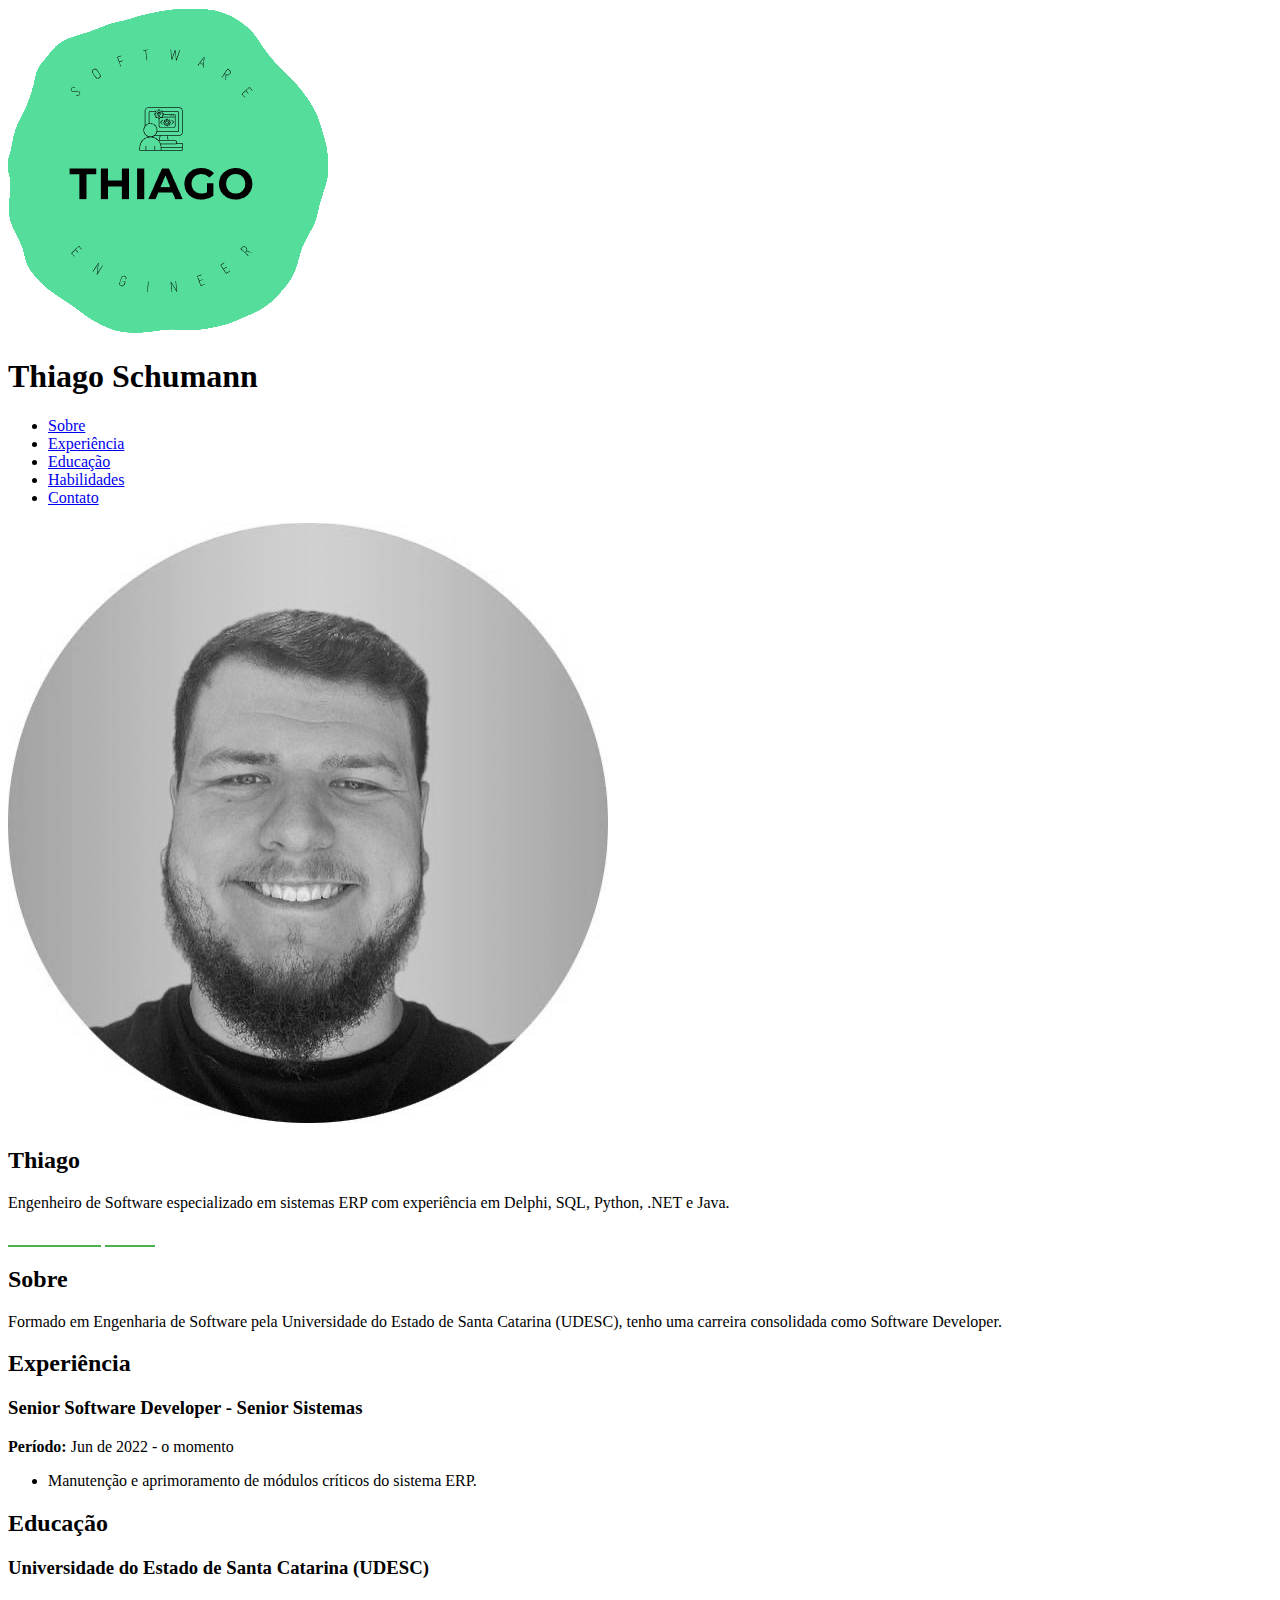
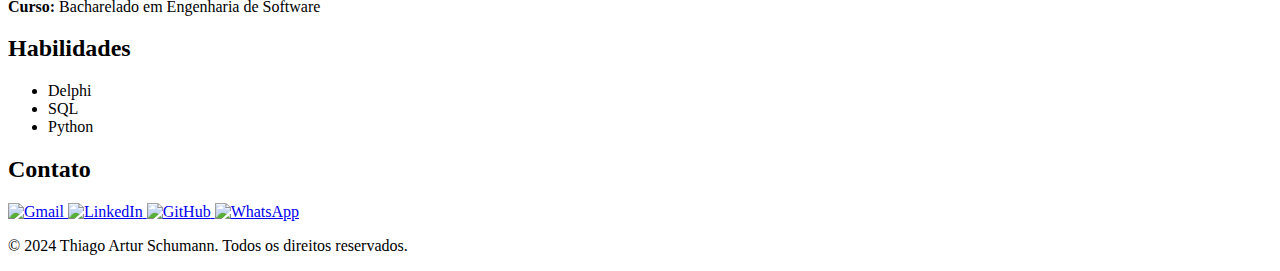
==== index.html @ a7400174 "Initial commit for GitHub Pages static site" ====
<!DOCTYPE html>
<html lang="pt-BR">

<head>
    <meta charset="UTF-8">
    <meta name="viewport" content="width=device-width, initial-scale=1.0">
    <title>thiagoschumann's portfolio</title>
    <link rel="icon" href="images/favicon.png" type="image/png">
    <link href="https://cdn.jsdelivr.net/npm/tailwindcss@2.2.19/dist/tailwind.min.css" rel="stylesheet">
    <style>
        /* Adiciona margem ao topo das seções ao rolar */
        section {
            scroll-margin-top: 80px;
        }

        /* Estilo para o botão de download de CV */
        .btn-cv {
            border-bottom: 2px solid #4CAF50;
            color: white;
        }

        .btn-cv:hover {
            color: #4CAF50;
            border-color: #4CAF50;
        }
    </style>
</head>

<body class="bg-gray-900 text-gray-200">
    <header class="bg-gray-800 text-white fixed w-full z-10">
        <div class="container mx-auto p-5 flex justify-between items-center">
            <div class="flex items-center">
                <img src="images/favicon.png" class="w-10 h-10 mr-2" alt="logo">
                <h1 class="text-3xl font-bold">Thiago Schumann</h1>
            </div>
            <nav>
                <ul class="flex space-x-4">
                    <li><a href="#about" class="hover:text-gray-400">Sobre</a></li>
                    <li><a href="#experience" class="hover:text-gray-400">Experiência</a></li>
                    <li><a href="#education" class="hover:text-gray-400">Educação</a></li>
                    <li><a href="#skills" class="hover:text-gray-400">Habilidades</a></li>
                    <li><a href="#contact" class="hover:text-gray-400">Contato</a></li>
                </ul>
            </nav>
        </div>
    </header>

    <main class="container mx-auto pt-24 pb-10 flex flex-col items-center">
        <section class="flex flex-col md:flex-row items-center p-6 my-6 text-center md:text-left">
            <img src="images/profile.jpg" alt="Foto de Thiago" class="w-48 h-48 rounded-full mx-auto mb-4 md:mb-0 md:mr-6">
            <div>
                <h2 class="text-2xl font-semibold">Thiago</h2>
                <p class="text-gray-400">Engenheiro de Software especializado em sistemas ERP com experiência em Delphi, SQL, Python, .NET e Java.</p>
                <div class="flex justify-center md:justify-start mt-4">
                    <a id="download-cv" href="resources/Thiago-Schumann-CV.pdf" class="btn-cv px-4 py-2 rounded hover:text-gray-400 mr-4">Download CV</a>
                    <a href="#contact" class="btn-cv px-4 py-2 rounded hover:text-gray-400">Contato</a>
                </div>
            </div>
        </section>

        <section id="about" class="p-6 my-6 w-full md:w-2/3">
            <h2 class="text-2xl font-semibold border-b-2 border-green-500 pb-2 mb-4">Sobre</h2>
            <p>Formado em Engenharia de Software pela Universidade do Estado de Santa Catarina (UDESC), tenho uma carreira consolidada como Software Developer.</p>
        </section>

        <section id="experience" class="p-6 my-6 w-full md:w-2/3">
            <h2 class="text-2xl font-semibold border-b-2 border-green-500 pb-2 mb-4">Experiência</h2>
            <h3 class="text-xl font-semibold">Senior Software Developer - Senior Sistemas</h3>
            <p class="text-gray-400"><strong>Período:</strong> Jun de 2022 - o momento</p>
            <ul class="list-disc ml-5 mt-2">
                <li>Manutenção e aprimoramento de módulos críticos do sistema ERP.</li>
            </ul>
        </section>

        <section id="education" class="p-6 my-6 w-full md:w-2/3">
            <h2 class="text-2xl font-semibold border-b-2 border-green-500 pb-2 mb-4">Educação</h2>
            <h3 class="text-xl font-semibold">Universidade do Estado de Santa Catarina (UDESC)</h3>
            <p class="text-gray-400"><strong>Curso:</strong> Bacharelado em Engenharia de Software</p>
        </section>

        <section id="skills" class="p-6 my-6 w-full md:w-2/3">
            <h2 class="text-2xl font-semibold border-b-2 border-green-500 pb-2 mb-4">Habilidades</h2>
            <ul class="list-disc ml-5">
                <li>Delphi</li>
                <li>SQL</li>
                <li>Python</li>
            </ul>
        </section>

        <section id="contact" class="p-6 my-6 w-full md:w-2/3">
            <h2 class="text-2xl font-semibold border-b-2 border-green-500 pb-2 mb-4">Contato</h2>
            <div class="flex justify-center md:justify-start space-x-2 mt-4">
                <a href="mailto:thiagoarturschumann@gmail.com" class="text-white px-2 py-2 rounded-full">
                    <img src="https://skillicons.dev/icons?i=gmail" class="w-8 h-8" alt="Gmail">
                </a>
                <a href="https://www.linkedin.com/in/thiagoschumann/" target="_blank" class="text-white px-2 py-2 rounded-full">
                    <img src="https://skillicons.dev/icons?i=linkedin" class="w-8 h-8" alt="LinkedIn">
                </a>
                <a href="https://github.com/ThiagoSchumann" target="_blank" class="text-white px-2 py-2 rounded-full">
                    <img src="https://skillicons.dev/icons?i=github" class="w-8 h-8" alt="GitHub">
                </a>
                <a href="https://wa.me/5547991254268" target="_blank" class="text-white px-2 py-2 rounded-full">
                    <img src="https://github.com/TIM168/skill_icon/blob/main/WhatsApp/whatsapp.png?raw=true" class="w-8 h-8" alt="WhatsApp">
                </a>
            </div>
        </section>
    </main>

    <footer class="bg-gray-800 text-white text-center p-4">
        <p>&copy; 2024 Thiago Artur Schumann. Todos os direitos reservados.</p>
    </footer>

    <script>
        document.getElementById('download-cv').addEventListener('click', function(e) {
            e.preventDefault();
            fetch('resources/Thiago-Schumann-CV.pdf')
                .then(response => response.blob())
                .then(blob => {
                    const url = window.URL.createObjectURL(blob);
                    const a = document.createElement('a');
                    a.style.display = 'none';
                    a.href = url;
                    a.download = 'Thiago-Schumann-CV.pdf';
                    document.body.appendChild(a);
                    a.click();
                    window.URL.revokeObjectURL(url);
                })
                .catch(() => alert('Falha ao baixar o arquivo.'));
        });
    </script>
</body>

</html>
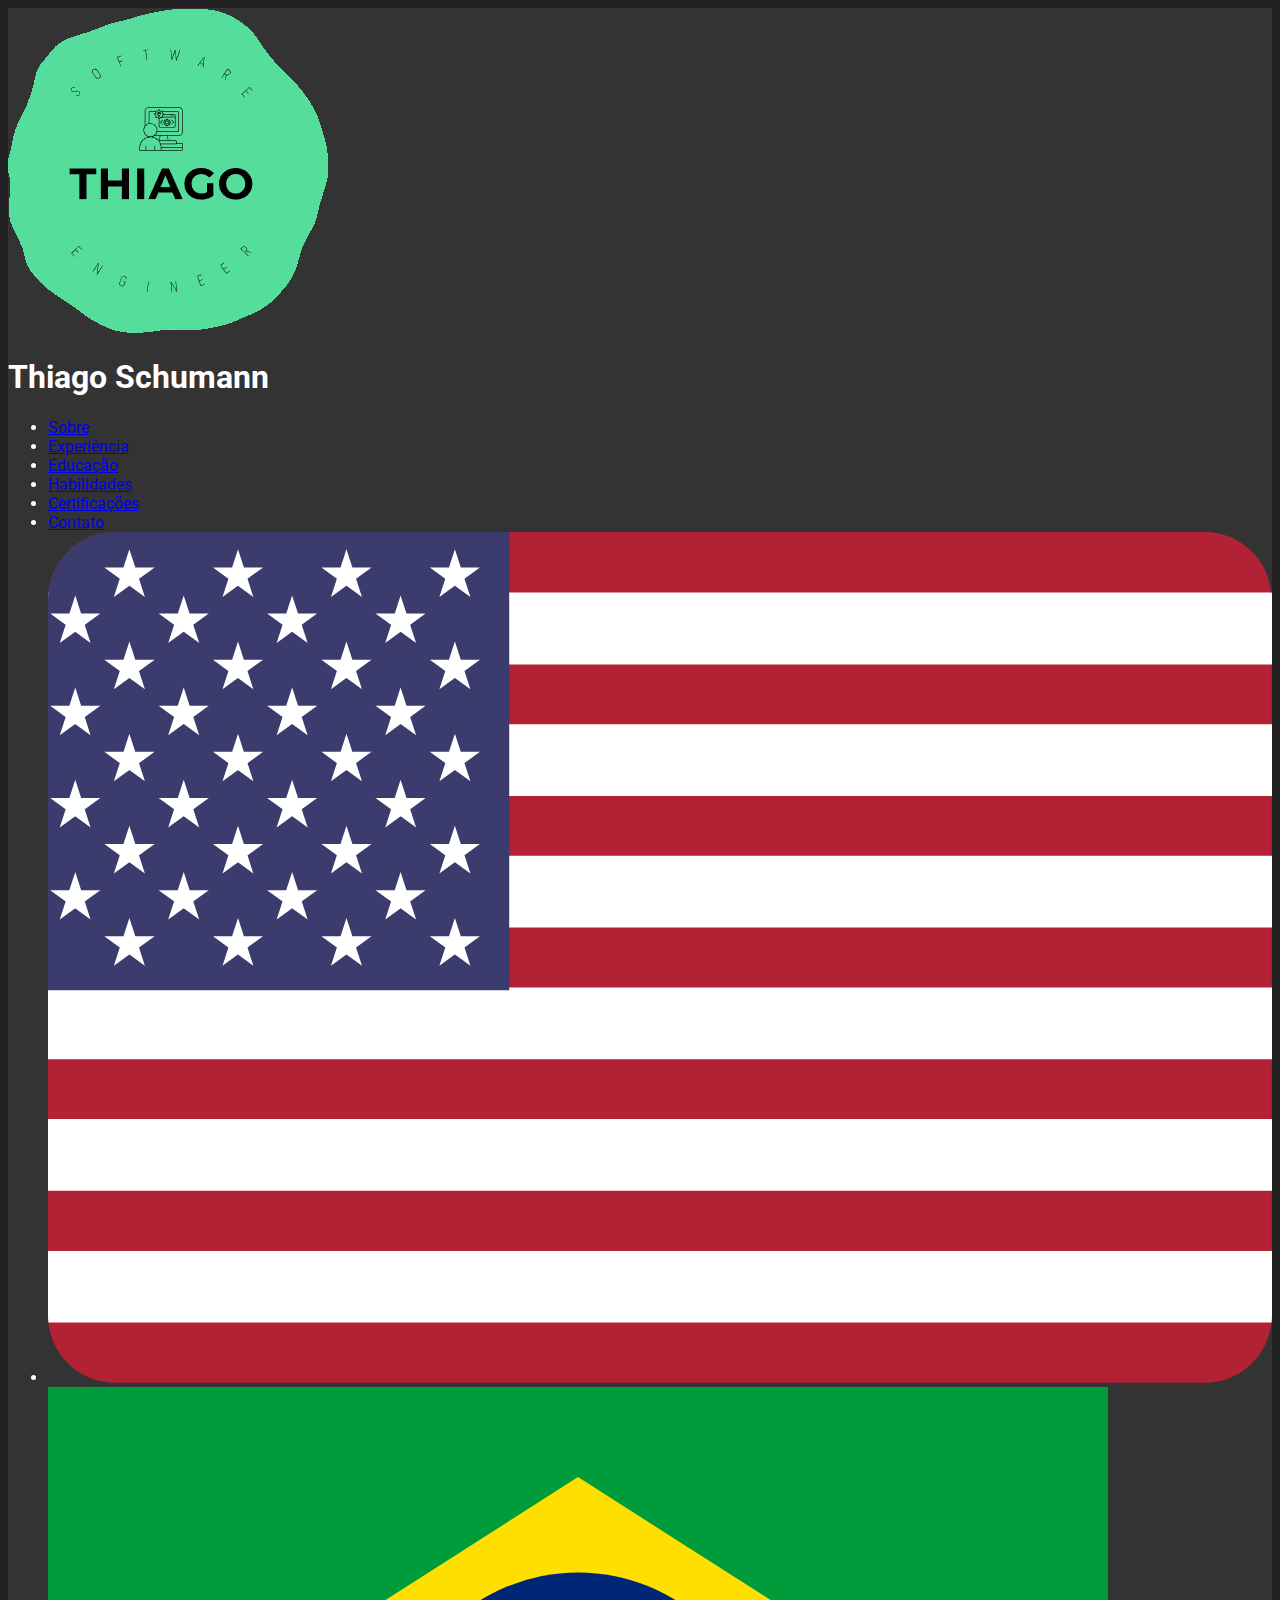
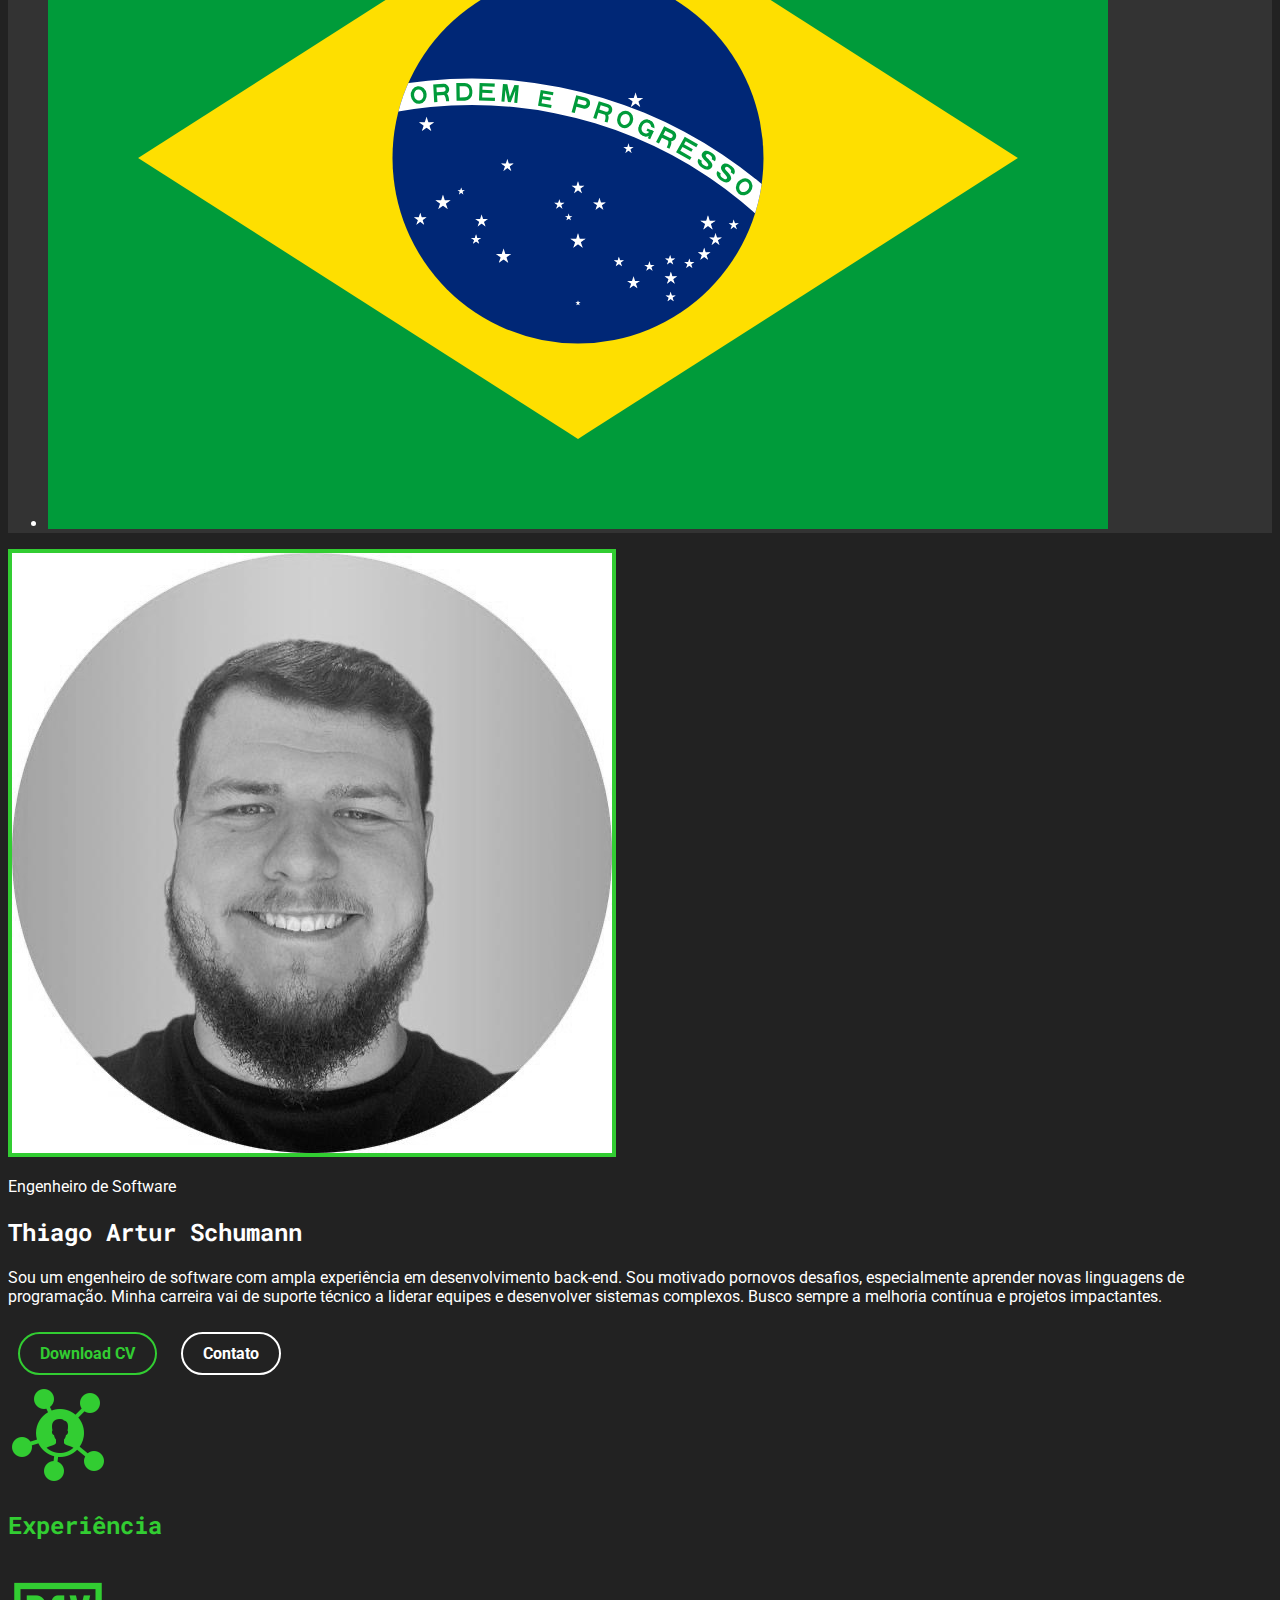
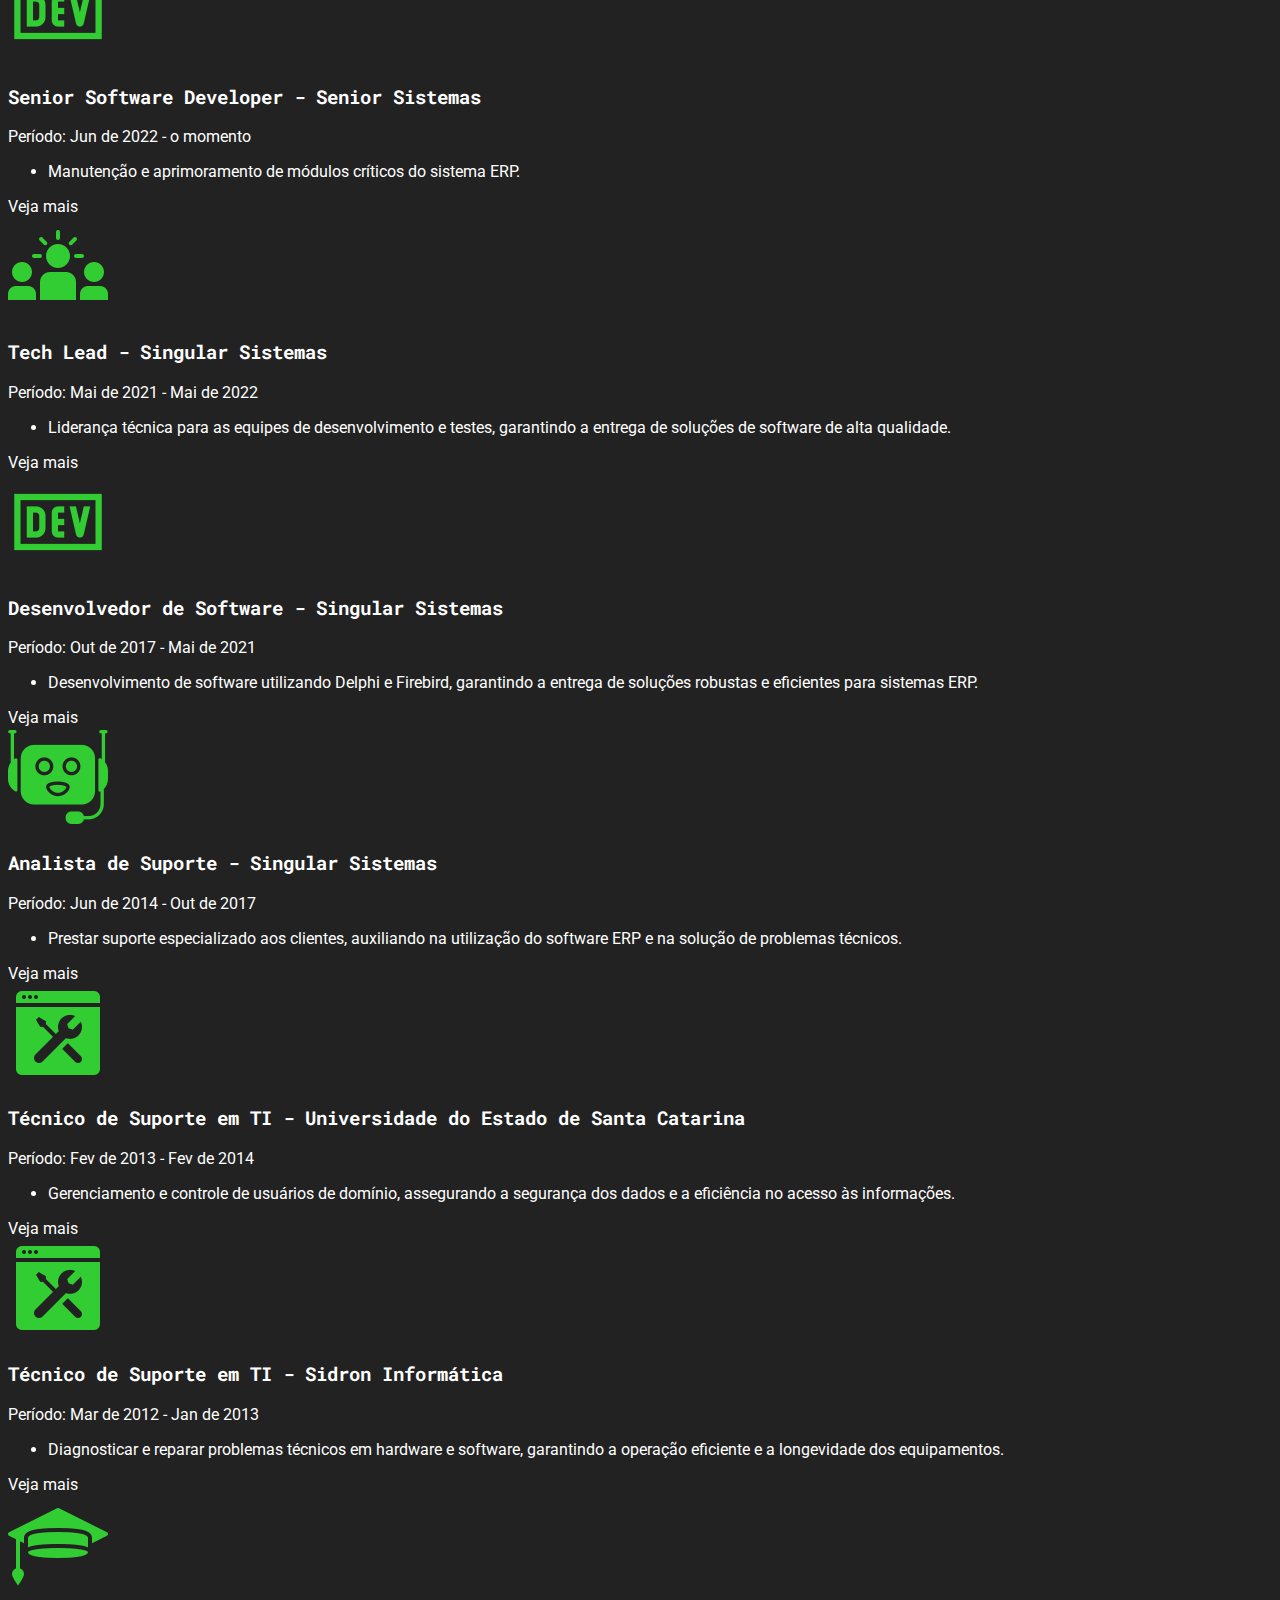
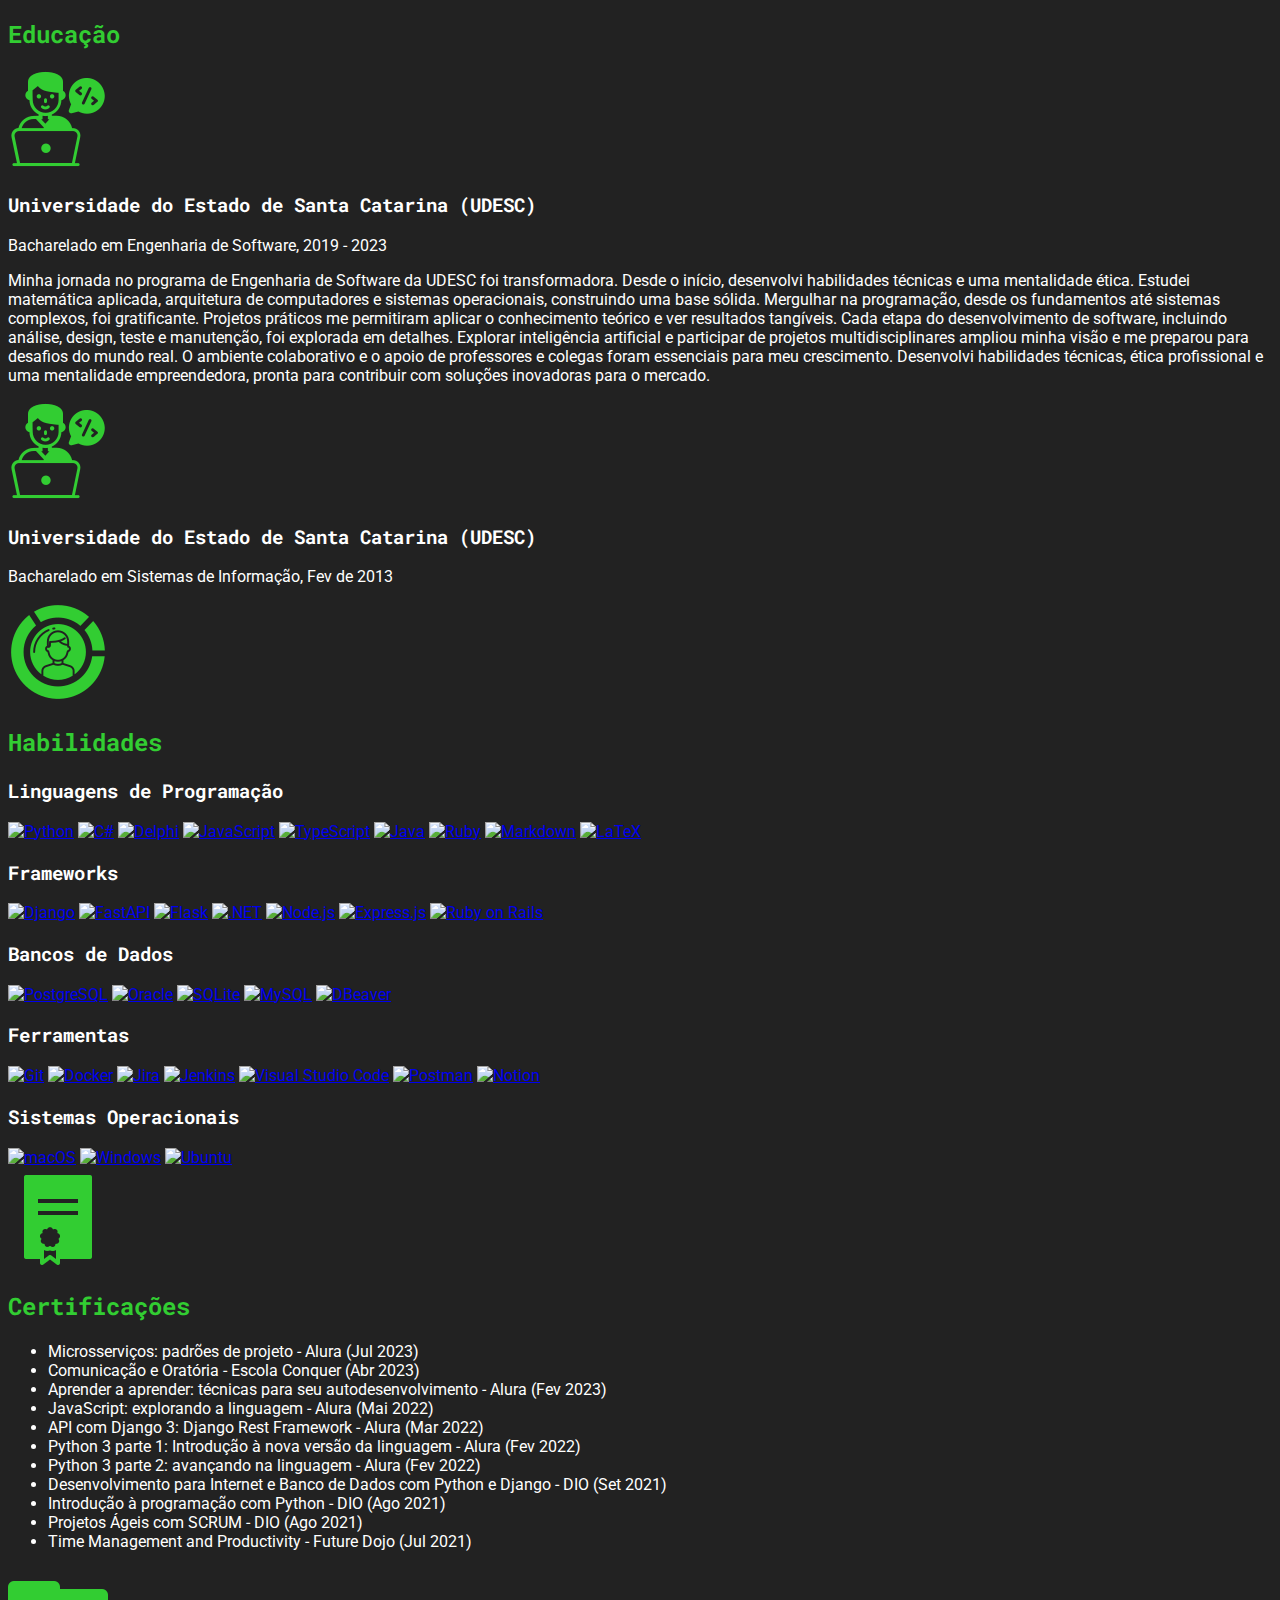
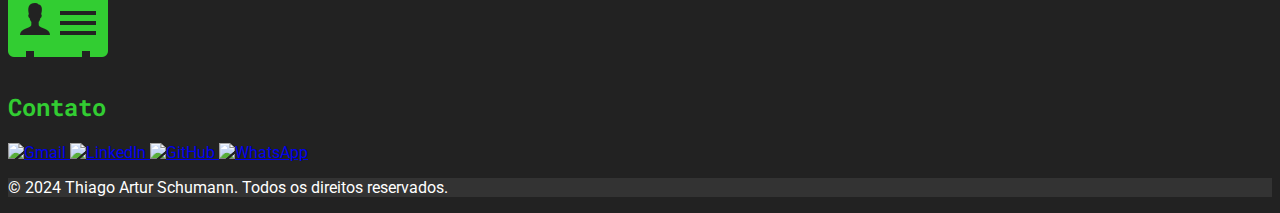
==== commit 1282aec0: "Refactor site visual and information" ====
--- a/index.html
+++ b/index.html
@@ -4,130 +4,534 @@
 <head>
     <meta charset="UTF-8">
     <meta name="viewport" content="width=device-width, initial-scale=1.0">
-    <title>thiagoschumann's portfolio</title>
+    <title>Portfolio de Thiago Schumann</title>
     <link rel="icon" href="images/favicon.png" type="image/png">
     <link href="https://cdn.jsdelivr.net/npm/tailwindcss@2.2.19/dist/tailwind.min.css" rel="stylesheet">
-    <style>
-        /* Adiciona margem ao topo das seções ao rolar */
-        section {
-            scroll-margin-top: 80px;
-        }
-
-        /* Estilo para o botão de download de CV */
-        .btn-cv {
-            border-bottom: 2px solid #4CAF50;
-            color: white;
-        }
-
-        .btn-cv:hover {
-            color: #4CAF50;
-            border-color: #4CAF50;
-        }
-    </style>
+    <link rel="stylesheet"
+        href="https://fonts.googleapis.com/css2?family=Roboto:wght@400;700&family=Roboto+Mono:wght@400;700&display=swap">
+    <link rel="stylesheet" href="static/css/style.css">
 </head>
 
-<body class="bg-gray-900 text-gray-200">
-    <header class="bg-gray-800 text-white fixed w-full z-10">
+<body>
+    <header class="w-full z-10">
         <div class="container mx-auto p-5 flex justify-between items-center">
             <div class="flex items-center">
                 <img src="images/favicon.png" class="w-10 h-10 mr-2" alt="logo">
-                <h1 class="text-3xl font-bold">Thiago Schumann</h1>
+                <h1 class="text-2xl font-bold">Thiago Schumann</h1>
             </div>
             <nav>
                 <ul class="flex space-x-4">
-                    <li><a href="#about" class="hover:text-gray-400">Sobre</a></li>
-                    <li><a href="#experience" class="hover:text-gray-400">Experiência</a></li>
-                    <li><a href="#education" class="hover:text-gray-400">Educação</a></li>
-                    <li><a href="#skills" class="hover:text-gray-400">Habilidades</a></li>
-                    <li><a href="#contact" class="hover:text-gray-400">Contato</a></li>
+                    <li><a href="#about" class="hover:text-gray-400" data-en="About" data-pt="Sobre">Sobre</a></li>
+                    <li><a href="#experience" class="hover:text-gray-400" data-en="Experience"
+                            data-pt="Experiência">Experiência</a></li>
+                    <li><a href="#education" class="hover:text-gray-400" data-en="Education"
+                            data-pt="Educação">Educação</a></li>
+                    <li><a href="#skills" class="hover:text-gray-400" data-en="Skills"
+                            data-pt="Habilidades">Habilidades</a></li>
+                    <li><a href="#certifications" class="hover:text-gray-400" data-en="Certifications"
+                            data-pt="Certificações">Certificações</a></li>
+                    <li><a href="#contact" class="hover:text-gray-400" data-en="Contact" data-pt="Contato">Contato</a>
+                    </li>
+                    <li><a href="#" class="language-toggle" data-lang="en"><img src="images/flag-us.svg" class="w-6 h-6"
+                                alt="English"></a></li>
+                    <li><a href="#" class="language-toggle" data-lang="pt"><img src="images/flag-br.svg" class="w-6 h-6"
+                                alt="Português"></a></li>
                 </ul>
             </nav>
         </div>
     </header>
 
-    <main class="container mx-auto pt-24 pb-10 flex flex-col items-center">
-        <section class="flex flex-col md:flex-row items-center p-6 my-6 text-center md:text-left">
-            <img src="images/profile.jpg" alt="Foto de Thiago" class="w-48 h-48 rounded-full mx-auto mb-4 md:mb-0 md:mr-6">
+    <main id="about" class="container mx-auto pt-5 pb-10 flex flex-col items-center">
+        <section class="flex flex-col md:flex-row items-center p-6 my-6 text-center md:text-left w-full md:w-2/3">
+            <img src="images/profile.jpg" alt="Foto de Thiago"
+                class="w-48 h-48 rounded-full mx-auto mb-4 md:mb-0 md:mr-6 profile-image">
             <div>
-                <h2 class="text-2xl font-semibold">Thiago</h2>
-                <p class="text-gray-400">Engenheiro de Software especializado em sistemas ERP com experiência em Delphi, SQL, Python, .NET e Java.</p>
+                <p class="text-sm text-gray-400 mb-2" data-en="Software Engineer" data-pt="Engenheiro de Software">
+                    Engenheiro de Software</p>
+                <h2 class="text-2xl font-semibold" data-en="Thiago Artur Schumann" data-pt="Thiago Artur Schumann">
+                    Thiago Artur Schumann</h2>
+                <p class="text-gray-400"
+                    data-en="I’m a software engineer with extensive experience in backend development. I love new challenges, especially learning new programming languages. My career spans from technical support to leading technical teams and developing complex systems. I strive for continuous improvement and impactful projects."
+                    data-pt="Sou um engenheiro de software com ampla experiência em desenvolvimento back-end. Sou motivado por novos desafios, especialmente aprender novas linguagens de programação. Minha carreira vai de suporte técnico a liderar equipes e desenvolver sistemas complexos. Busco sempre a melhoria contínua e projetos impactantes.">
+                    Sou um engenheiro de software com ampla experiência em desenvolvimento back-end. Sou motivado
+                    pornovos desafios, especialmente aprender novas linguagens de programação. Minha carreira vai de
+                    suporte técnico a liderar equipes e desenvolver sistemas complexos. Busco sempre a melhoria contínua
+                    e projetos impactantes.
+                </p>
                 <div class="flex justify-center md:justify-start mt-4">
-                    <a id="download-cv" href="resources/Thiago-Schumann-CV.pdf" class="btn-cv px-4 py-2 rounded hover:text-gray-400 mr-4">Download CV</a>
-                    <a href="#contact" class="btn-cv px-4 py-2 rounded hover:text-gray-400">Contato</a>
+                    <a id="download-cv" href="resources/Thiago-Schumann-CV.pdf"
+                        class="btn btn-cv shadow-lg hover:shadow-xl transition-all duration-700 ease-in-out mr-4"
+                        data-en="Download CV" data-pt="Download CV">
+                        Download CV
+                    </a>
+                    <a href="#contact"
+                        class="btn btn-contact shadow-lg hover:shadow-xl transition-all duration-700 ease-in-out"
+                        data-en="Contact" data-pt="Contato">
+                        Contato
+                    </a>
                 </div>
             </div>
         </section>
 
-        <section id="about" class="p-6 my-6 w-full md:w-2/3">
-            <h2 class="text-2xl font-semibold border-b-2 border-green-500 pb-2 mb-4">Sobre</h2>
-            <p>Formado em Engenharia de Software pela Universidade do Estado de Santa Catarina (UDESC), tenho uma carreira consolidada como Software Developer.</p>
+        <section id="experience" class="p-6 my-6 w-full md:w-2/3">
+            <div class="flex items-center justify-between mb-4">
+                <div class="flex items-center">
+                    <img src="images/icons8-trabalho-100.png" alt="Experience Icon" class="w-10 h-10 mr-2">
+                    <h2 class="text-2xl font-semibold border-b-2 border-green-500 pb-2 highlight" data-en="Experience"
+                        data-pt="Experiência">Experiência</h2>
+                </div>
+            </div>
+
+            <div class="experience-content">
+                <!-- Senior Software Developer - Senior Sistemas -->
+                <div class="experience-item mt-8 flex items-start">
+                    <img src="images/icons8-desenvolvedor-100.png" alt="Developer Icon" class="w-6 h-6 mr-4 mt-1">
+                    <div>
+                        <h3 class="text-xl font-semibold" data-en="Senior Software Developer - Senior Sistemas"
+                            data-pt="Senior Software Developer - Senior Sistemas">Senior Software Developer - Senior
+                            Sistemas</h3>
+                        <p class="text-gray-400" data-en="Period: Jun 2022 - present"
+                            data-pt="Período: Jun de 2022 - o momento">Período: Jun de 2022 - o momento</p>
+                        <ul class="list-disc ml-5 mt-2">
+                            <li data-en="Maintenance and improvement of critical ERP system modules."
+                                data-pt="Manutenção e aprimoramento de módulos críticos do sistema ERP.">Manutenção e
+                                aprimoramento de módulos críticos do sistema ERP.</li>
+                            <li data-en="Development and integration of APIs, execution of complex SQL queries, and creation of detailed test cases."
+                                data-pt="Desenvolvimento e integração de APIs, execução de consultas SQL complexas e criação de casos de teste detalhados.">
+                                Desenvolvimento e integração de APIs, execução de consultas SQL complexas e criação de
+                                casos de teste detalhados.</li>
+                            <li data-en="Implementation of integrations with internal and third-party systems, enhancing system functionality and interoperability."
+                                data-pt="Implementação de integrações com sistemas internos e de terceiros, aprimorando a funcionalidade e a interoperabilidade dos sistemas.">
+                                Implementação de integrações com sistemas internos e de terceiros, aprimorando a
+                                funcionalidade e a interoperabilidade dos sistemas.</li>
+                            <li data-en="Effective resolution of complex problems reported by clients, in collaboration with support teams."
+                                data-pt="Resolução eficaz de problemas complexos reportados pelos clientes, em colaboração com as equipes de suporte.">
+                                Resolução eficaz de problemas complexos reportados pelos clientes, em colaboração com as
+                                equipes de suporte.</li>
+                            <li data-en="Active participation in Agile processes, optimizing software development in response to changing requirements."
+                                data-pt="Participação ativa em processos Agile, otimizando o desenvolvimento de software frente às mudanças de requisitos.">
+                                Participação ativa em processos Agile, otimizando o desenvolvimento de software frente
+                                às mudanças de requisitos.</li>
+                            <li data-en="Implementation of Continuous Delivery practices and continuous integration to streamline software delivery."
+                                data-pt="Implementação de práticas de Continuous Delivery e integração contínua para agilizar a entrega de software.">
+                                Implementação de práticas de Continuous Delivery e integração contínua para agilizar a
+                                entrega de software.</li>
+                            <li data-en="Collaborated with UX, Quality, and Product Owners to align software with business strategies."
+                                data-pt="Trabalho conjunto com equipes de UX, Qualidade e Product Owners para alinhar software com estratégias de negócios.">
+                                Trabalho conjunto com equipes de UX, Qualidade e Product Owners para alinhar software
+                                com estratégias de negócios.</li>
+                        </ul>
+                        <span onclick="toggleList(this)" class="text-gray-500 cursor-pointer"
+                            style="display: inline-block;" data-en="See more" data-pt="Veja mais"
+                            data-en-less="See less" data-pt-less="Veja menos">Veja mais</span>
+                    </div>
+                </div>
+
+                <!-- Tech Lead - Singular Sistemas -->
+                <div class="experience-item mt-8 flex items-start">
+                    <img src="images/icons8-lider-100.png" alt="Tech Lead Icon" class="w-6 h-6 mr-4 mt-1">
+                    <div>
+                        <h3 class="text-xl font-semibold" data-en="Tech Lead - Singular Sistemas"
+                            data-pt="Tech Lead - Singular Sistemas">Tech Lead - Singular Sistemas</h3>
+                        <p class="text-gray-400" data-en="Period: May 2021 - May 2022"
+                            data-pt="Período: Mai de 2021 - Mai de 2022">Período: Mai de 2021 - Mai de 2022</p>
+                        <ul class="list-disc ml-5 mt-2">
+                            <li data-en="Technical leadership for development and testing teams, ensuring high-quality software solutions."
+                                data-pt="Liderança técnica para as equipes de desenvolvimento e testes, garantindo a entrega de soluções de software de alta qualidade.">
+                                Liderança técnica para as equipes de desenvolvimento e testes, garantindo a entrega de
+                                soluções de software de alta qualidade.</li>
+                            <li data-en="Active participation in all phases of the software development lifecycle, from requirements analysis to implementation and testing."
+                                data-pt="Participação ativa em todas as fases do ciclo de vida do desenvolvimento de software, desde a análise de requisitos até a implementação e testes.">
+                                Participação ativa em todas as fases do ciclo de vida do desenvolvimento de software,
+                                desde a análise de requisitos até a implementação e testes.</li>
+                            <li data-en="Continuous technical skills improvement, especially in Delphi, SQL, Python, and Django, applied in advanced ERP solutions development."
+                                data-pt="Aprimoramento contínuo das minhas habilidades técnicas, especialmente em Delphi, SQL, Python e Django, aplicando esses conhecimentos no desenvolvimento de soluções avançadas para sistemas ERP.">
+                                Aprimoramento contínuo das minhas habilidades técnicas, especialmente em Delphi, SQL,
+                                Python e Django, aplicando esses conhecimentos no desenvolvimento de soluções avançadas
+                                para sistemas ERP.</li>
+                            <li data-en="Close collaboration with various company areas, aligning development and testing projects with business strategies and client needs."
+                                data-pt="Colaboração estreita com diversas áreas da empresa, alinhando os projetos de desenvolvimento e testes com as estratégias de negócio e as necessidades dos clientes.">
+                                Colaboração estreita com diversas áreas da empresa, alinhando os projetos de
+                                desenvolvimento e testes com as estratégias de negócio e as necessidades dos clientes.
+                            </li>
+                            <li data-en="Implementation of Agile methodologies and continuous development practices to increase team efficiency and product quality."
+                                data-pt="Implementação de metodologias ágeis e práticas de desenvolvimento contínuo para aumentar a eficiência da equipe e a qualidade do produto final.">
+                                Implementação de metodologias ágeis e práticas de desenvolvimento contínuo para aumentar
+                                a eficiência da equipe e a qualidade do produto final.</li>
+                            <li data-en="Mentorship and talent development within the teams, fostering a continuous learning environment."
+                                data-pt="Mentoria e desenvolvimento de talentos dentro das equipes, fomentando um ambiente de aprendizado contínuo e aprimoramento das habilidades técnicas e de gestão.">
+                                Mentoria e desenvolvimento de talentos dentro das equipes, fomentando um ambiente de
+                                aprendizado contínuo e aprimoramento das habilidades técnicas e de gestão.</li>
+                        </ul>
+                        <span onclick="toggleList(this)" class="text-gray-500 cursor-pointer"
+                            style="display: inline-block;" data-en="See more" data-pt="Veja mais"
+                            data-en-less="See less" data-pt-less="Veja menos">Veja mais</span>
+                    </div>
+                </div>
+
+                <!-- Desenvolvedor de Software - Singular Sistemas -->
+                <div class="experience-item mt-8 flex items-start">
+                    <img src="images/icons8-desenvolvedor-100.png" alt="Software Developer Icon"
+                        class="w-6 h-6 mr-4 mt-1">
+                    <div>
+                        <h3 class="text-xl font-semibold" data-en="Desenvolvedor de Software - Singular Sistemas"
+                            data-pt="Desenvolvedor de Software - Singular Sistemas">Desenvolvedor de Software - Singular
+                            Sistemas</h3>
+                        <p class="text-gray-400" data-en="Period: Oct 2017 - May 2021"
+                            data-pt="Período: Out de 2017 - Mai de 2021">Período: Out de 2017 - Mai de 2021</p>
+                        <ul class="list-disc ml-5 mt-2">
+                            <li data-en="Software development using Delphi and Firebird, ensuring robust and efficient ERP system solutions."
+                                data-pt="Desenvolvimento de software utilizando Delphi e Firebird, garantindo a entrega de soluções robustas e eficientes para sistemas ERP.">
+                                Desenvolvimento de software utilizando Delphi e Firebird, garantindo a entrega de
+                                soluções robustas e eficientes para sistemas ERP.</li>
+                            <li data-en="Web application implementation using Python with Django, contributing to product offerings expansion and modernization."
+                                data-pt="Implementação de aplicações web usando Python com Django, contribuindo para a expansão e modernização de nossas ofertas de produtos.">
+                                Implementação de aplicações web usando Python com Django, contribuindo para a expansão e
+                                modernização de nossas ofertas de produtos.</li>
+                            <li data-en="Active participation in client meetings for requirement elicitation, ensuring solutions meet specific needs."
+                                data-pt="Participação ativa em reuniões com clientes para a elicitação de requisitos, garantindo que as soluções desenvolvidas atendam às suas necessidades específicas.">
+                                Participação ativa em reuniões com clientes para a elicitação de requisitos, garantindo
+                                que as soluções desenvolvidas atendam às suas necessidades específicas.</li>
+                            <li data-en="Project design and planning for new features and system improvements, optimizing user experience and operational efficiency."
+                                data-pt="Desenho e planejamento de projetos para a introdução de novas funcionalidades e melhorias nos sistemas, visando otimizar a experiência do usuário e a eficiência operacional.">
+                                Desenho e planejamento de projetos para a introdução de novas funcionalidades e
+                                melhorias nos sistemas, visando otimizar a experiência do usuário e a eficiência
+                                operacional.</li>
+                            <li data-en="Legacy systems refactoring and modernization, enhancing maintainability and performance."
+                                data-pt="Refatoração e modernização de sistemas legados, melhorando a manutenibilidade e a performance dos sistemas existentes.">
+                                Refatoração e modernização de sistemas legados, melhorando a manutenibilidade e a
+                                performance dos sistemas existentes.</li>
+                            <li data-en="Internal process optimization through Agile practices, continuously improving team efficiency and product quality."
+                                data-pt="Otimização de processos internos, aplicando práticas de desenvolvimento ágil para melhorar continuamente a eficiência da equipe e a qualidade do produto.">
+                                Otimização de processos internos, aplicando práticas de desenvolvimento ágil para
+                                melhorar continuamente a eficiência da equipe e a qualidade do produto.</li>
+                        </ul>
+                        <span onclick="toggleList(this)" class="text-gray-500 cursor-pointer"
+                            style="display: inline-block;" data-en="See more" data-pt="Veja mais"
+                            data-en-less="See less" data-pt-less="Veja menos">Veja mais</span>
+                    </div>
+                </div>
+
+                <!-- Analista de Suporte - Singular Sistemas -->
+                <div class="experience-item mt-8 flex items-start">
+                    <img src="images/icons8-suporte-100.png" alt="Support Analyst Icon" class="w-6 h-6 mr-4 mt-1">
+                    <div>
+                        <h3 class="text-xl font-semibold" data-en="Analista de Suporte - Singular Sistemas"
+                            data-pt="Analista de Suporte - Singular Sistemas">Analista de Suporte - Singular Sistemas
+                        </h3>
+                        <p class="text-gray-400" data-en="Period: Jun 2014 - Oct 2017"
+                            data-pt="Período: Jun de 2014 - Out de 2017">Período: Jun de 2014 - Out de 2017</p>
+                        <ul class="list-disc ml-5 mt-2">
+                            <li data-en="Provided specialized support to clients, assisting with ERP software use and technical issue resolution."
+                                data-pt="Prestar suporte especializado aos clientes, auxiliando na utilização do software ERP e na solução de problemas técnicos.">
+                                Prestar suporte especializado aos clientes, auxiliando na utilização do software ERP e
+                                na solução de problemas técnicos.</li>
+                            <li data-en="Managed and resolved issues related to various fiscal documents."
+                                data-pt="Gerenciar e resolver questões relacionadas a uma variedade de documentos fiscais.">
+                                Gerenciar e resolver questões relacionadas a uma variedade de documentos fiscais.</li>
+                            <li data-en="Created support tickets based on client communications, ensuring effective and prompt solutions."
+                                data-pt="Criar demandas e abrir tickets de suporte com base nas comunicações com os clientes, garantindo atendimento eficaz e soluções rápidas.">
+                                Criar demandas e abrir tickets de suporte com base nas comunicações com os clientes,
+                                garantindo atendimento eficaz e soluções rápidas.</li>
+                            <li data-en="Executed SQL database queries and updates, providing detailed analyses and data adjustments."
+                                data-pt="Executar consultas e atualizações em bancos de dados SQL, fornecendo análises detalhadas e ajustes de dados.">
+                                Executar consultas e atualizações em bancos de dados SQL, fornecendo análises detalhadas
+                                e ajustes de dados.</li>
+                            <li data-en="Developed and implemented batch scripts and Delphi programs to optimize backup routines and process maintenance."
+                                data-pt="Desenvolver e implementar scripts batch e programas em Delphi para otimizar rotinas de backup e manutenção de processos.">
+                                Desenvolver e implementar scripts batch e programas em Delphi para otimizar rotinas de
+                                backup e manutenção de processos.</li>
+                            <li data-en="Collaborated with development teams to inform software improvements based on client feedback."
+                                data-pt="Colaborar com equipes de desenvolvimento para informar melhorias no software com base no feedback dos clientes.">
+                                Colaborar com equipes de desenvolvimento para informar melhorias no software com base no
+                                feedback dos clientes.</li>
+                        </ul>
+                        <span onclick="toggleList(this)" class="text-gray-500 cursor-pointer"
+                            style="display: inline-block;" data-en="See more" data-pt="Veja mais"
+                            data-en-less="See less" data-pt-less="Veja menos">Veja mais</span>
+                    </div>
+                </div>
+
+                <!-- Técnico de Suporte em TI - Universidade do Estado de Santa Catarina -->
+                <div class="experience-item mt-8 flex items-start">
+                    <img src="images/icons8-online-maintenance-100.png" alt="IT Support Technician Icon"
+                        class="w-6 h-6 mr-4 mt-1">
+                    <div>
+                        <h3 class="text-xl font-semibold"
+                            data-en="Técnico de Suporte em TI - Universidade do Estado de Santa Catarina"
+                            data-pt="Técnico de Suporte em TI - Universidade do Estado de Santa Catarina">Técnico de
+                            Suporte em TI - Universidade do Estado de Santa Catarina</h3>
+                        <p class="text-gray-400" data-en="Period: Feb 2013 - Feb 2014"
+                            data-pt="Período: Fev de 2013 - Fev de 2014">Período: Fev de 2013 - Fev de 2014</p>
+                        <ul class="list-disc ml-5 mt-2">
+                            <li data-en="Managed domain user control, ensuring data security and efficient information access."
+                                data-pt="Gerenciamento e controle de usuários de domínio, assegurando a segurança dos dados e a eficiência no acesso às informações.">
+                                Gerenciamento e controle de usuários de domínio, assegurando a segurança dos dados e a
+                                eficiência no acesso às informações.</li>
+                            <li data-en="Contributed to university website maintenance and updates using Java technologies."
+                                data-pt="Contribuição para a manutenção e atualização do site da universidade, utilizando tecnologias Java.">
+                                Contribuição para a manutenção e atualização do site da universidade, utilizando
+                                tecnologias Java.</li>
+                            <li data-en="Provided comprehensive technical support to university users, including professors, students, and staff."
+                                data-pt="Fornecimento de suporte técnico abrangente aos usuários da universidade, incluindo professores, estudantes e funcionários.">
+                                Fornecimento de suporte técnico abrangente aos usuários da universidade, incluindo
+                                professores, estudantes e funcionários.</li>
+                            <li data-en="Implemented and maintained IT systems and software solutions, contributing to continuous technological process improvement."
+                                data-pt="Implementação e manutenção de sistemas de TI e soluções de software, contribuindo para a melhoria contínua dos processos tecnológicos da instituição.">
+                                Implementação e manutenção de sistemas de TI e soluções de software, contribuindo para a
+                                melhoria contínua dos processos tecnológicos da instituição.</li>
+                        </ul>
+                        <span onclick="toggleList(this)" class="text-gray-500 cursor-pointer"
+                            style="display: inline-block;" data-en="See more" data-pt="Veja mais"
+                            data-en-less="See less" data-pt-less="Veja menos">Veja mais</span>
+                    </div>
+                </div>
+
+                <!-- Técnico de Suporte em TI - Sidron Informática -->
+                <div class="experience-item mt-8 flex items-start">
+                    <img src="images/icons8-online-maintenance-100.png" alt="IT Support Technician Icon"
+                        class="w-6 h-6 mr-4 mt-1">
+                    <div>
+                        <h3 class="text-xl font-semibold" data-en="Técnico de Suporte em TI - Sidron Informática"
+                            data-pt="Técnico de Suporte em TI - Sidron Informática">Técnico de Suporte em TI - Sidron
+                            Informática</h3>
+                        <p class="text-gray-400" data-en="Period: Mar 2012 - Jan 2013"
+                            data-pt="Período: Mar de 2012 - Jan de 2013">Período: Mar de 2012 - Jan de 2013</p>
+                        <ul class="list-disc ml-5 mt-2">
+                            <li data-en="Diagnosed and repaired technical issues in hardware and software, ensuring efficient operation and longevity."
+                                data-pt="Diagnosticar e reparar problemas técnicos em hardware e software, garantindo a operação eficiente e a longevidade dos equipamentos.">
+                                Diagnosticar e reparar problemas técnicos em hardware e software, garantindo a operação
+                                eficiente e a longevidade dos equipamentos.</li>
+                            <li data-en="Performed preventive maintenance on equipment to ensure continuous functionality and reduce failure risk."
+                                data-pt="Realizar manutenção preventiva em equipamentos para assegurar a funcionalidade contínua e reduzir o risco de falhas.">
+                                Realizar manutenção preventiva em equipamentos para assegurar a funcionalidade contínua
+                                e reduzir o risco de falhas.</li>
+                            <li data-en="Configured and maintained residential and business networks, ensuring robust network security."
+                                data-pt="Configurar e manter redes residenciais e empresariais, garantindo segurança de rede robusta.">
+                                Configurar e manter redes residenciais e empresariais, garantindo segurança de rede
+                                robusta.</li>
+                            <li data-en="Provided technical assistance and support to clients, solving issues effectively both on-site and remotely."
+                                data-pt="Prestar assistência técnica e suporte ao cliente, tanto de forma presencial quanto remota, solucionando dúvidas e problemas de maneira eficaz.">
+                                Prestar assistência técnica e suporte ao cliente, tanto de forma presencial quanto
+                                remota, solucionando dúvidas e problemas de maneira eficaz.</li>
+                            <li data-en="Developed client communication and relationship skills, providing friendly and professional service."
+                                data-pt="Desenvolver habilidades de comunicação e relacionamento com o cliente, proporcionando um serviço amigável e profissional.">
+                                Desenvolver habilidades de comunicação e relacionamento com o cliente, proporcionando um
+                                serviço amigável e profissional.</li>
+                        </ul>
+                        <span onclick="toggleList(this)" class="text-gray-500 cursor-pointer"
+                            style="display: inline-block;" data-en="See more" data-pt="Veja mais"
+                            data-en-less="See less" data-pt-less="Veja menos">Veja mais</span>
+                    </div>
+                </div>
+            </div>
         </section>
 
-        <section id="experience" class="p-6 my-6 w-full md:w-2/3">
-            <h2 class="text-2xl font-semibold border-b-2 border-green-500 pb-2 mb-4">Experiência</h2>
-            <h3 class="text-xl font-semibold">Senior Software Developer - Senior Sistemas</h3>
-            <p class="text-gray-400"><strong>Período:</strong> Jun de 2022 - o momento</p>
-            <ul class="list-disc ml-5 mt-2">
-                <li>Manutenção e aprimoramento de módulos críticos do sistema ERP.</li>
+        <section id="education" class="p-6 my-6 w-full md:w-2/3">
+            <div class="flex items-center justify-between mb-4">
+                <div class="flex items-center">
+                    <img src="images/icons8-educação-100.png" alt="Education Icon" class="w-10 h-10 mr-2">
+                    <h2 class="text-2xl font-semibold border-b-2 border-green-500 pb-2 highlight" data-en="Education"
+                        data-pt="Educação">Educação</h2>
+                </div>
+            </div>
+
+            <div class="education-content">
+                <!-- Bachelor's in Software Engineering - Universidade do Estado de Santa Catarina (UDESC) -->
+                <div class="education-item mt-8 flex items-start">
+                    <img src="images/icons8-software-engineering-100.png" alt="Graduation Cap Icon"
+                        class="w-6 h-6 mr-4 mt-1">
+                    <div>
+                        <h3 class="text-xl font-semibold" data-en="State University of Santa Catarina (UDESC)"
+                            data-pt="Universidade do Estado de Santa Catarina (UDESC)">Universidade do Estado de Santa
+                            Catarina (UDESC)</h3>
+                        <p class="text-gray-400" data-en="Bachelor Degree, Software Engineering, 2019 - 2023"
+                            data-pt="Bacharelado em Engenharia de Software, 2019 - 2023">Bacharelado em Engenharia de
+                            Software, 2019 - 2023</p>
+                        <p class="text-gray-400 mt-2"
+                            data-en="My journey in the Software Engineering program at UDESC was transformative. From the start, I developed technical skills and an ethical mindset. I studied applied mathematics, computer architecture, and operating systems, building a solid foundation. Delving into programming, from fundamentals to complex systems, was rewarding. Practical projects allowed me to apply theoretical knowledge and see tangible results. Every stage of software development, including analysis, design, testing, and maintenance, was explored in detail. Exploring artificial intelligence and participating in multidisciplinary projects broadened my vision and prepared me for real-world challenges. The collaborative environment and support from professors and peers were essential for my growth. I developed technical skills, professional ethics, and an entrepreneurial mindset, ready to contribute innovative solutions to the market."
+                            data-pt="Minha jornada no programa de Engenharia de Software da UDESC foi transformadora. Desde o início, desenvolvi habilidades técnicas e uma mentalidade ética. Estudei matemática aplicada, arquitetura de computadores e sistemas operacionais, construindo uma base sólida. Mergulhar na programação, desde os fundamentos até sistemas complexos, foi gratificante. Projetos práticos me permitiram aplicar o conhecimento teórico e ver resultados tangíveis. Cada etapa do desenvolvimento de software, incluindo análise, design, teste e manutenção, foi explorada em detalhes. Explorar inteligência artificial e participar de projetos multidisciplinares ampliou minha visão e me preparou para desafios do mundo real. O ambiente colaborativo e o apoio de professores e colegas foram essenciais para meu crescimento. Desenvolvi habilidades técnicas, ética profissional e uma mentalidade empreendedora, pronta para contribuir com soluções inovadoras para o mercado.">
+                            Minha jornada no programa de Engenharia de Software da UDESC foi transformadora. Desde o
+                            início, desenvolvi habilidades técnicas e uma mentalidade ética. Estudei matemática
+                            aplicada, arquitetura de computadores e sistemas operacionais, construindo uma base sólida.
+                            Mergulhar na programação, desde os fundamentos até sistemas complexos, foi gratificante.
+                            Projetos práticos me permitiram aplicar o conhecimento teórico e ver resultados tangíveis.
+                            Cada etapa do desenvolvimento de software, incluindo análise, design, teste e manutenção,
+                            foi explorada em detalhes. Explorar inteligência artificial e participar de projetos
+                            multidisciplinares ampliou minha visão e me preparou para desafios do mundo real. O ambiente
+                            colaborativo e o apoio de professores e colegas foram essenciais para meu crescimento.
+                            Desenvolvi habilidades técnicas, ética profissional e uma mentalidade empreendedora, pronta
+                            para contribuir com soluções inovadoras para o mercado.</p>
+                    </div>
+                </div>
+
+                <!-- Bachelor's in Information Systems - Universidade do Estado de Santa Catarina (UDESC) -->
+                <div class="education-item mt-8 flex items-start">
+                    <img src="images/icons8-software-engineering-100.png" alt="Graduation Cap Icon"
+                        class="w-6 h-6 mr-4 mt-1">
+                    <div>
+                        <h3 class="text-xl font-semibold" data-en="State University of Santa Catarina (UDESC)"
+                            data-pt="Universidade do Estado de Santa Catarina (UDESC)">Universidade do Estado de Santa
+                            Catarina (UDESC)</h3>
+                        <p class="text-gray-400" data-en="Bachelor Degree, Information Systems, Feb 2013"
+                            data-pt="Bacharelado em Sistemas de Informação, Fev de 2013">Bacharelado em Sistemas de
+                            Informação, Fev de 2013</p>
+                    </div>
+                </div>
+            </div>
+        </section>
+
+
+
+        <section id="skills" class="p-6 my-6 w-full md:w-2/3">
+            <div class="flex items-center mb-4">
+                <img src="images/icons8-skills-100.png" alt="Skills Icon" class="w-10 h-10 mr-2">
+                <h2 class="text-2xl font-semibold border-b-2 border-green-500 pb-2 highlight" data-en="Skills" data-pt="Habilidades">Habilidades</h2>
+            </div>
+            <div class="skills-content">
+                <!-- Programming Languages -->
+                <div class="skills-category mt-8">
+                    <h3 class="text-xl font-semibold" data-en="Programming Languages" data-pt="Linguagens de Programação">Linguagens de Programação</h3>
+                    <div class="flex flex-wrap mt-2">
+                        <a href="https://www.python.org" class="mr-4 mb-2"><img src="https://skillicons.dev/icons?i=python" width="40" height="40" alt="Python"></a>
+                        <a href="https://learn.microsoft.com/en-us/dotnet/csharp/" class="mr-4 mb-2"><img src="https://skillicons.dev/icons?i=cs" width="40" height="40" alt="C#"></a>
+                        <a href="https://www.embarcadero.com/products/delphi" class="mr-4 mb-2"><img src="https://cdn-icons-png.flaticon.com/512/5968/5968252.png" width="40" height="40" alt="Delphi"></a>
+                        <a href="https://developer.mozilla.org/en-US/docs/Web/JavaScript" class="mr-4 mb-2"><img src="https://skillicons.dev/icons?i=js" width="40" height="40" alt="JavaScript"></a>
+                        <a href="https://www.typescriptlang.org" class="mr-4 mb-2"><img src="https://skillicons.dev/icons?i=ts" width="40" height="40" alt="TypeScript"></a>
+                        <a href="https://www.java.com" class="mr-4 mb-2"><img src="https://skillicons.dev/icons?i=java" width="40" height="40" alt="Java"></a>
+                        <a href="https://www.ruby-lang.org" class="mr-4 mb-2"><img src="https://skillicons.dev/icons?i=ruby" width="40" height="40" alt="Ruby"></a>
+                        <a href="https://www.markdownguide.org" class="mr-4 mb-2"><img src="https://skillicons.dev/icons?i=md" width="40" height="40" alt="Markdown"></a>
+                        <a href="https://www.latex-project.org" class="mr-4 mb-2"><img src="https://skillicons.dev/icons?i=latex" width="40" height="40" alt="LaTeX"></a>
+                    </div>
+                </div>
+        
+                <!-- Frameworks -->
+                <div class="skills-category mt-8">
+                    <h3 class="text-xl font-semibold" data-en="Frameworks" data-pt="Frameworks">Frameworks</h3>
+                    <div class="flex flex-wrap mt-2">
+                        <a href="https://www.djangoproject.com" class="mr-4 mb-2"><img src="https://skillicons.dev/icons?i=django" width="40" height="40" alt="Django"></a>
+                        <a href="https://fastapi.tiangolo.com" class="mr-4 mb-2"><img src="https://skillicons.dev/icons?i=fastapi" width="40" height="40" alt="FastAPI"></a>
+                        <a href="https://flask.palletsprojects.com" class="mr-4 mb-2"><img src="https://skillicons.dev/icons?i=flask" width="40" height="40" alt="Flask"></a>
+                        <a href="https://dotnet.microsoft.com" class="mr-4 mb-2"><img src="https://skillicons.dev/icons?i=dotnet" width="40" height="40" alt=".NET"></a>
+                        <a href="https://nodejs.org" class="mr-4 mb-2"><img src="https://skillicons.dev/icons?i=nodejs" width="40" height="40" alt="Node.js"></a>
+                        <a href="https://expressjs.com" class="mr-4 mb-2"><img src="https://skillicons.dev/icons?i=express" width="40" height="40" alt="Express.js"></a>
+                        <a href="https://rubyonrails.org" class="mr-4 mb-2"><img src="https://skillicons.dev/icons?i=rails" width="40" height="40" alt="Ruby on Rails"></a>
+                    </div>
+                </div>
+        
+                <!-- Databases -->
+                <div class="skills-category mt-8">
+                    <h3 class="text-xl font-semibold" data-en="Databases" data-pt="Bancos de Dados">Bancos de Dados</h3>
+                    <div class="flex flex-wrap mt-2">
+                        <a href="https://www.postgresql.org" class="mr-4 mb-2"><img src="https://skillicons.dev/icons?i=postgres" width="40" height="40" alt="PostgreSQL"></a>
+                        <a href="https://www.oracle.com/database/" class="mr-4 mb-2"><img src="https://cdn.icon-icons.com/icons2/2699/PNG/512/oracle_logo_icon_168918.png" width="40" height="40" alt="Oracle"></a>
+                        <a href="https://www.sqlite.org/index.html" class="mr-4 mb-2"><img src="https://skillicons.dev/icons?i=sqlite" width="40" height="40" alt="SQLite"></a>
+                        <a href="https://www.mysql.com" class="mr-4 mb-2"><img src="https://skillicons.dev/icons?i=mysql" width="40" height="40" alt="MySQL"></a>
+                        <a href="https://dbeaver.io/" class="mr-4 mb-2"><img src="https://skillicons.dev/icons?i=dbeaver" width="40" height="40" alt="DBeaver"></a>
+                    </div>
+                </div>
+        
+                <!-- Tools -->
+                <div class="skills-category mt-8">
+                    <h3 class="text-xl font-semibold" data-en="Tools" data-pt="Ferramentas">Ferramentas</h3>
+                    <div class="flex flex-wrap mt-2">
+                        <a href="https://git-scm.com" class="mr-4 mb-2"><img src="https://skillicons.dev/icons?i=git" width="40" height="40" alt="Git"></a>
+                        <a href="https://www.docker.com" class="mr-4 mb-2"><img src="https://skillicons.dev/icons?i=docker" width="40" height="40" alt="Docker"></a>
+                        <a href="https://www.atlassian.com/software/jira" class="mr-4 mb-2"><img src="https://cdn.icon-icons.com/icons2/2699/PNG/512/atlassian_jira_logo_icon_170511.png" width="40" height="40" alt="Jira"></a>
+                        <a href="https://www.jenkins.io" class="mr-4 mb-2"><img src="https://skillicons.dev/icons?i=jenkins" width="40" height="40" alt="Jenkins"></a>
+                        <a href="https://code.visualstudio.com" class="mr-4 mb-2"><img src="https://skillicons.dev/icons?i=vscode" width="40" height="40" alt="Visual Studio Code"></a>
+                        <a href="https://www.postman.com" class="mr-4 mb-2"><img src="https://skillicons.dev/icons?i=postman" width="40" height="40" alt="Postman"></a>
+                        <a href="https://www.notion.so" class="mr-4 mb-2"><img src="https://skillicons.dev/icons?i=notion" width="40" height="40" alt="Notion"></a>
+                    </div>
+                </div>
+        
+                <!-- Operating Systems -->
+                <div class="skills-category mt-8">
+                    <h3 class="text-xl font-semibold" data-en="Operating Systems" data-pt="Sistemas Operacionais">Sistemas Operacionais</h3>
+                    <div class="flex flex-wrap mt-2">
+                        <a href="https://www.apple.com/br/macos/" class="mr-4 mb-2"><img src="https://skillicons.dev/icons?i=apple" width="40" height="40" alt="macOS"></a>
+                        <a href="https://www.microsoft.com/pt-br/windows/" class="mr-4 mb-2"><img src="https://skillicons.dev/icons?i=windows" width="40" height="40" alt="Windows"></a>
+                        <a href="https://ubuntu.com/" class="mr-4 mb-2"><img src="https://skillicons.dev/icons?i=ubuntu" width="40" height="40" alt="Ubuntu"></a>
+                    </div>
+                </div>
+            </div>
+        </section>
+        
+
+        <section id="certifications" class="p-6 my-6 w-full md:w-2/3">
+            <div class="flex items-center mb-4">
+                <img src="images/icons8-diploma-1-100.png" alt="Certifications Icon" class="w-10 h-10 mr-2">
+                <h2 class="text-2xl font-semibold border-b-2 border-green-500 pb-2 highlight" data-en="Certifications"
+                    data-pt="Certificações">Certificações</h2>
+            </div>
+            <ul class="list-disc ml-5">
+                <li data-en="Microsserviços: padrões de projeto - Alura (Jul 2023)"
+                    data-pt="Microsserviços: padrões de projeto - Alura (Jul 2023)">Microsserviços: padrões de projeto -
+                    Alura (Jul 2023)</li>
+                <li data-en="Comunicação e Oratória - Escola Conquer (Abr 2023)"
+                    data-pt="Comunicação e Oratória - Escola Conquer (Abr 2023)">Comunicação e Oratória - Escola Conquer
+                    (Abr 2023)</li>
+                <li data-en="Aprender a aprender: técnicas para seu autodesenvolvimento - Alura (Fev 2023)"
+                    data-pt="Aprender a aprender: técnicas para seu autodesenvolvimento - Alura (Fev 2023)">Aprender a
+                    aprender: técnicas para seu autodesenvolvimento - Alura (Fev 2023)</li>
+                <li data-en="JavaScript: explorando a linguagem - Alura (Mai 2022)"
+                    data-pt="JavaScript: explorando a linguagem - Alura (Mai 2022)">JavaScript: explorando a linguagem -
+                    Alura (Mai 2022)</li>
+                <li data-en="API com Django 3: Django Rest Framework - Alura (Mar 2022)"
+                    data-pt="API com Django 3: Django Rest Framework - Alura (Mar 2022)">API com Django 3: Django Rest
+                    Framework - Alura (Mar 2022)</li>
+                <li data-en="Python 3 parte 1: Introdução à nova versão da linguagem - Alura (Fev 2022)"
+                    data-pt="Python 3 parte 1: Introdução à nova versão da linguagem - Alura (Fev 2022)">Python 3 parte
+                    1: Introdução à nova versão da linguagem - Alura (Fev 2022)</li>
+                <li data-en="Python 3 parte 2: avançando na linguagem - Alura (Fev 2022)"
+                    data-pt="Python 3 parte 2: avançando na linguagem - Alura (Fev 2022)">Python 3 parte 2: avançando na
+                    linguagem - Alura (Fev 2022)</li>
+                <li data-en="Desenvolvimento para Internet e Banco de Dados com Python e Django - DIO (Set 2021)"
+                    data-pt="Desenvolvimento para Internet e Banco de Dados com Python e Django - DIO (Set 2021)">
+                    Desenvolvimento para Internet e Banco de Dados com Python e Django - DIO (Set 2021)</li>
+                <li data-en="Introdução à programação com Python - DIO (Ago 2021)"
+                    data-pt="Introdução à programação com Python - DIO (Ago 2021)">Introdução à programação com Python -
+                    DIO (Ago 2021)</li>
+                <li data-en="Projetos Ágeis com SCRUM - DIO (Ago 2021)"
+                    data-pt="Projetos Ágeis com SCRUM - DIO (Ago 2021)">Projetos Ágeis com SCRUM - DIO (Ago 2021)</li>
+                <li data-en="Time Management and Productivity - Future Dojo (Jul 2021)"
+                    data-pt="Time Management and Productivity - Future Dojo (Jul 2021)">Time Management and Productivity
+                    - Future Dojo (Jul 2021)</li>
             </ul>
         </section>
 
-        <section id="education" class="p-6 my-6 w-full md:w-2/3">
-            <h2 class="text-2xl font-semibold border-b-2 border-green-500 pb-2 mb-4">Educação</h2>
-            <h3 class="text-xl font-semibold">Universidade do Estado de Santa Catarina (UDESC)</h3>
-            <p class="text-gray-400"><strong>Curso:</strong> Bacharelado em Engenharia de Software</p>
-        </section>
-
-        <section id="skills" class="p-6 my-6 w-full md:w-2/3">
-            <h2 class="text-2xl font-semibold border-b-2 border-green-500 pb-2 mb-4">Habilidades</h2>
-            <ul class="list-disc ml-5">
-                <li>Delphi</li>
-                <li>SQL</li>
-                <li>Python</li>
-            </ul>
-        </section>
-
         <section id="contact" class="p-6 my-6 w-full md:w-2/3">
-            <h2 class="text-2xl font-semibold border-b-2 border-green-500 pb-2 mb-4">Contato</h2>
-            <div class="flex justify-center md:justify-start space-x-2 mt-4">
+            <div class="flex items-center mb-4">
+                <img src="images/icons8-novo-contato-100.png" alt="Contact Icon" class="w-10 h-10 mr-2">
+                <h2 class="text-2xl font-semibold border-b-2 border-green-500 pb-2 highlight" data-en="Contact"
+                    data-pt="Contato">Contato</h2>
+            </div>
+            <div class="flex justify-start space-x-2 mt-4">
                 <a href="mailto:thiagoarturschumann@gmail.com" class="text-white px-2 py-2 rounded-full">
                     <img src="https://skillicons.dev/icons?i=gmail" class="w-8 h-8" alt="Gmail">
                 </a>
-                <a href="https://www.linkedin.com/in/thiagoschumann/" target="_blank" class="text-white px-2 py-2 rounded-full">
+                <a href="https://www.linkedin.com/in/thiagoschumann/" target="_blank"
+                    class="text-white px-2 py-2 rounded-full">
                     <img src="https://skillicons.dev/icons?i=linkedin" class="w-8 h-8" alt="LinkedIn">
                 </a>
                 <a href="https://github.com/ThiagoSchumann" target="_blank" class="text-white px-2 py-2 rounded-full">
                     <img src="https://skillicons.dev/icons?i=github" class="w-8 h-8" alt="GitHub">
                 </a>
                 <a href="https://wa.me/5547991254268" target="_blank" class="text-white px-2 py-2 rounded-full">
-                    <img src="https://github.com/TIM168/skill_icon/blob/main/WhatsApp/whatsapp.png?raw=true" class="w-8 h-8" alt="WhatsApp">
+                    <img src="https://github.com/TIM168/skill_icon/blob/main/WhatsApp/whatsapp.png?raw=true"
+                        class="w-8 h-8" alt="WhatsApp">
                 </a>
             </div>
         </section>
+
     </main>
 
-    <footer class="bg-gray-800 text-white text-center p-4">
+
+    <footer class="text-center p-4">
         <p>&copy; 2024 Thiago Artur Schumann. Todos os direitos reservados.</p>
     </footer>
 
-    <script>
-        document.getElementById('download-cv').addEventListener('click', function(e) {
-            e.preventDefault();
-            fetch('resources/Thiago-Schumann-CV.pdf')
-                .then(response => response.blob())
-                .then(blob => {
-                    const url = window.URL.createObjectURL(blob);
-                    const a = document.createElement('a');
-                    a.style.display = 'none';
-                    a.href = url;
-                    a.download = 'Thiago-Schumann-CV.pdf';
-                    document.body.appendChild(a);
-                    a.click();
-                    window.URL.revokeObjectURL(url);
-                })
-                .catch(() => alert('Falha ao baixar o arquivo.'));
-        });
-    </script>
+    <script src="static/js/script.js"></script>
 </body>
 
-</html>
+</html>--- a/static/css/style.css
+++ b/static/css/style.css
@@ -0,0 +1,110 @@
+@import url('https://fonts.googleapis.com/css2?family=Roboto:wght@400;700&family=Roboto+Mono:wght@400;700&display=swap');
+
+body {
+    font-family: 'Roboto', sans-serif;
+}
+
+h2, h3 {
+    font-family: 'Roboto Mono', monospace;
+}
+
+/* Adiciona margem ao topo das seções ao rolar */
+section {
+    scroll-margin-top: 80px;
+}
+
+/* Estilo para os botões */
+.btn {
+    display: inline-block;
+    padding: 10px 20px;
+    margin: 10px;
+    font-size: 16px;
+    font-weight: 700;
+    text-decoration: none;
+    text-align: center;
+    border-radius: 30px; /* Arredondando os botões */
+    transition: all 0.3s ease;
+    border: 2px solid;
+}
+
+/* Estilo específico para o botão de download de CV */
+.btn-cv {
+    background-color: transparent;
+    color: #1E90FF; /* Azul */
+    border-color: #1E90FF;
+}
+
+.btn-cv:hover {
+    background-color: #1E90FF;
+    color: white;
+}
+
+/* Estilo específico para o botão de contato */
+.btn-contact {
+    background-color: transparent;
+    color: white;
+    border-color: white;
+}
+
+.btn-contact:hover {
+    background-color: white;
+    color: black;
+}
+
+#about {
+    margin-top: 10px; /* Ajuste conforme necessário */
+}
+
+body {
+    background-color: #222222;
+    color: #ffffff;
+    font-family: 'Roboto', sans-serif;
+}
+
+.highlight {
+    color: #32cd32; /* Verde em destaque */
+}
+
+.btn-cv {
+    background-color: transparent;
+    color: #32cd32;
+    border-color: #32cd32;
+}
+
+.btn-cv:hover {
+    background-color: #32cd32;
+    color: #222222;
+}
+
+.btn-contact {
+    background-color: transparent;
+    color: #ffffff;
+    border-color: #ffffff;
+}
+
+.btn-contact:hover {
+    background-color: #ffffff;
+    color: #222222;
+}
+
+header {
+    background-color: #333333;
+}
+
+footer {
+    background-color: #333333;
+}
+
+.profile-image {
+    border: 4px solid #32cd32;
+}
+
+
+
+#experience ul li:nth-child(n+2) {
+    display: none;
+}
+
+#experience ul.expanded li {
+    display: list-item;
+}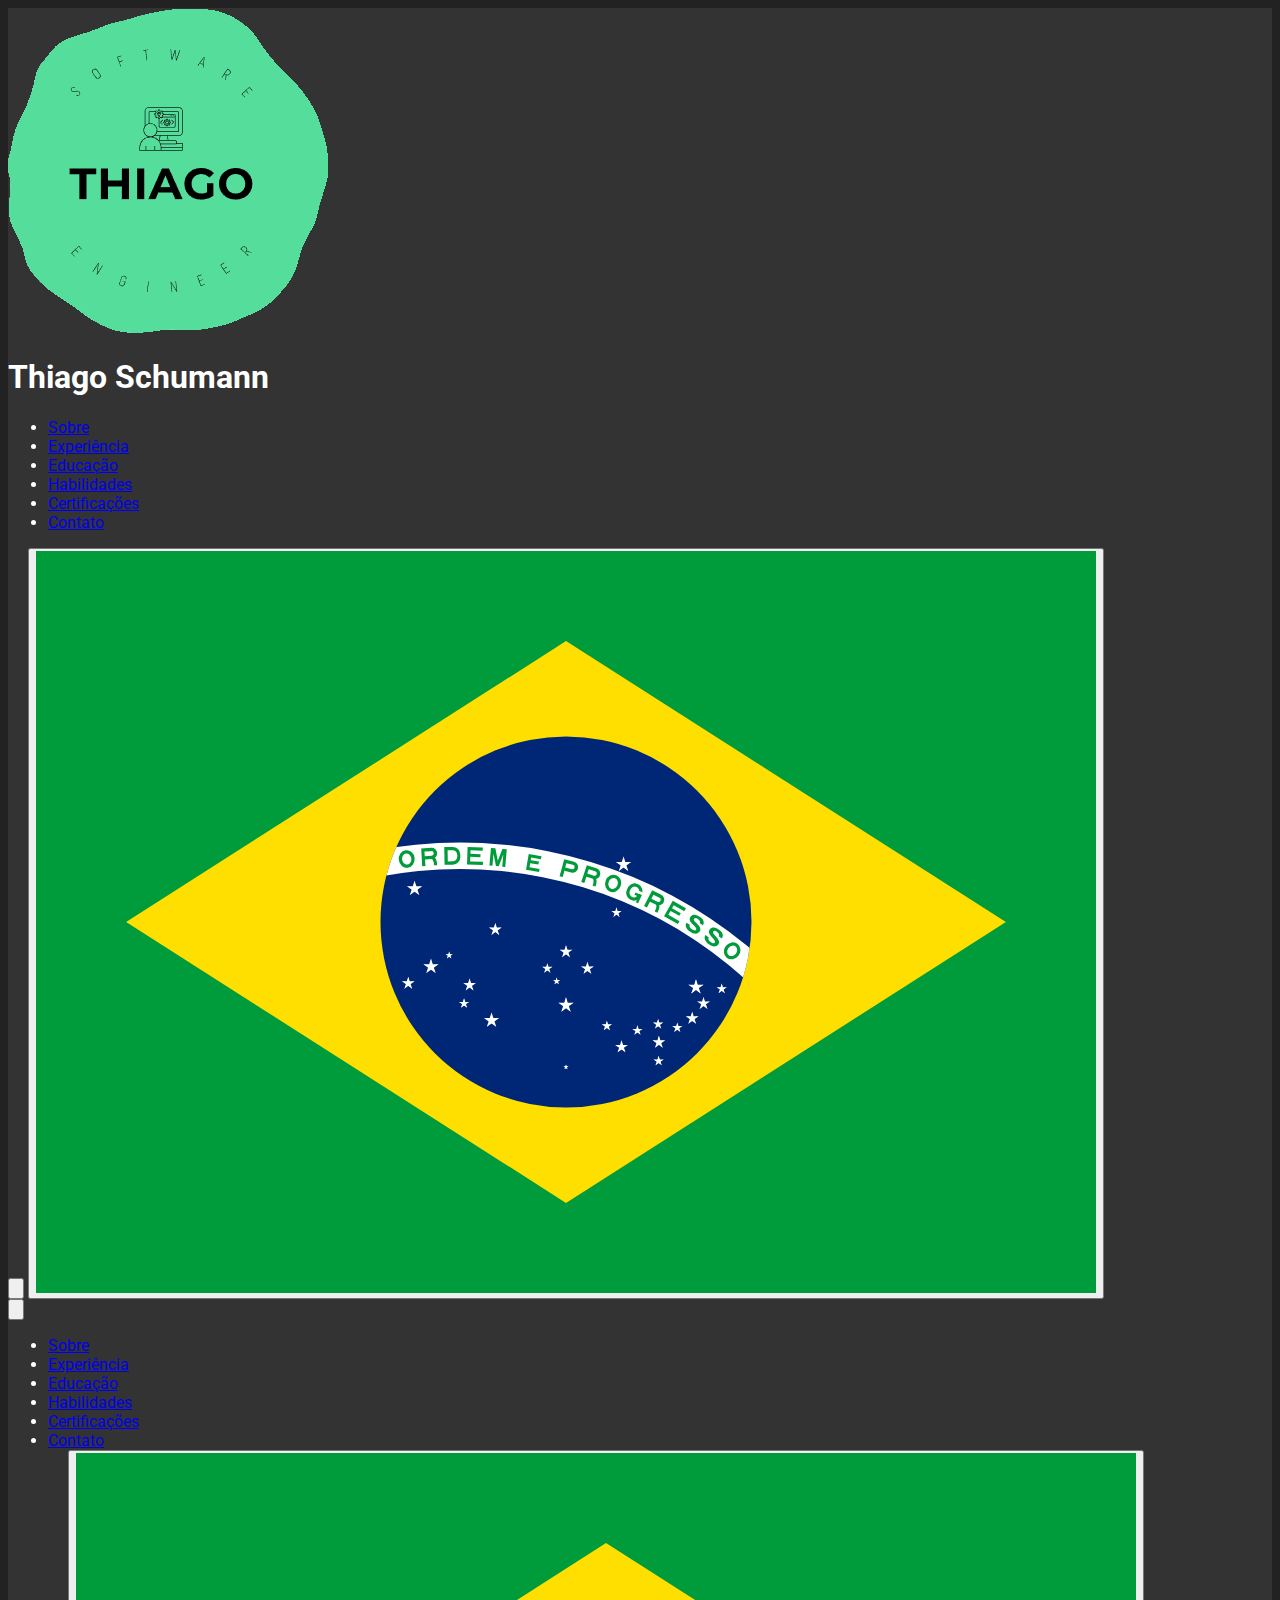
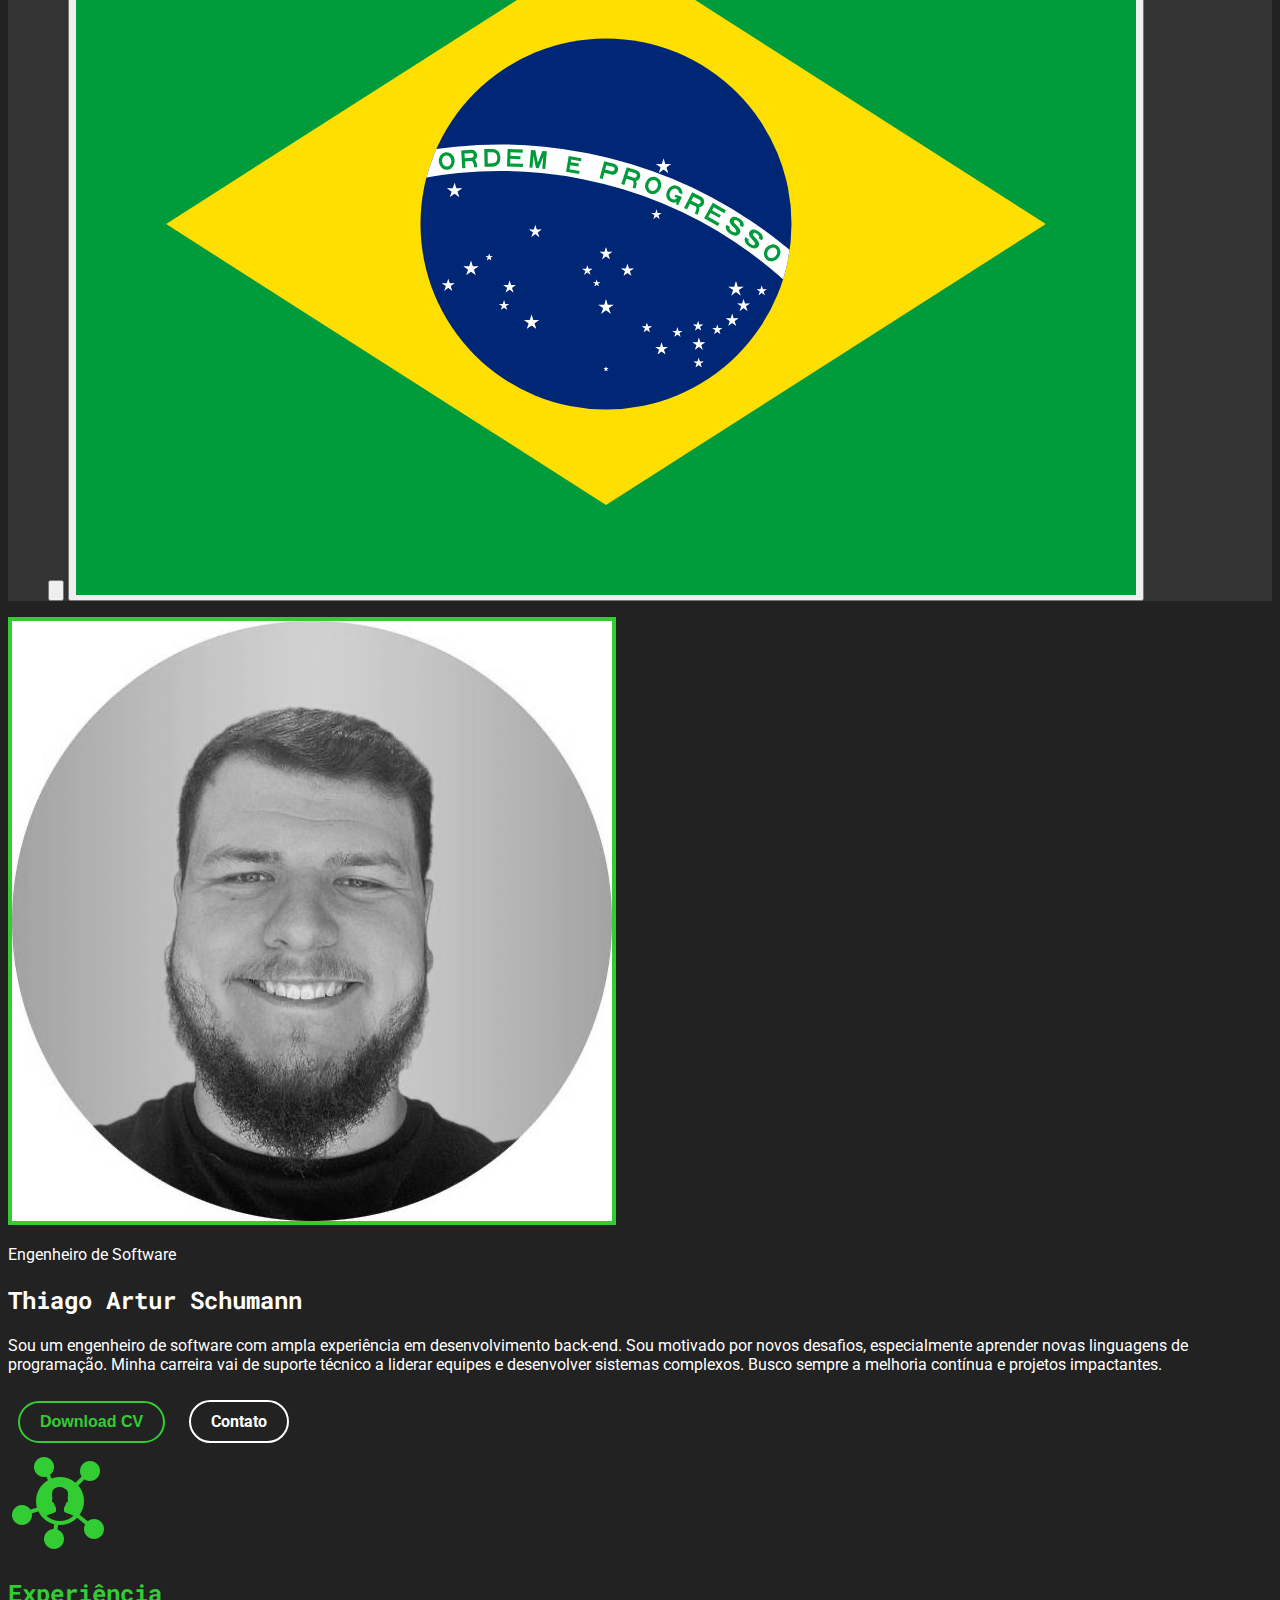
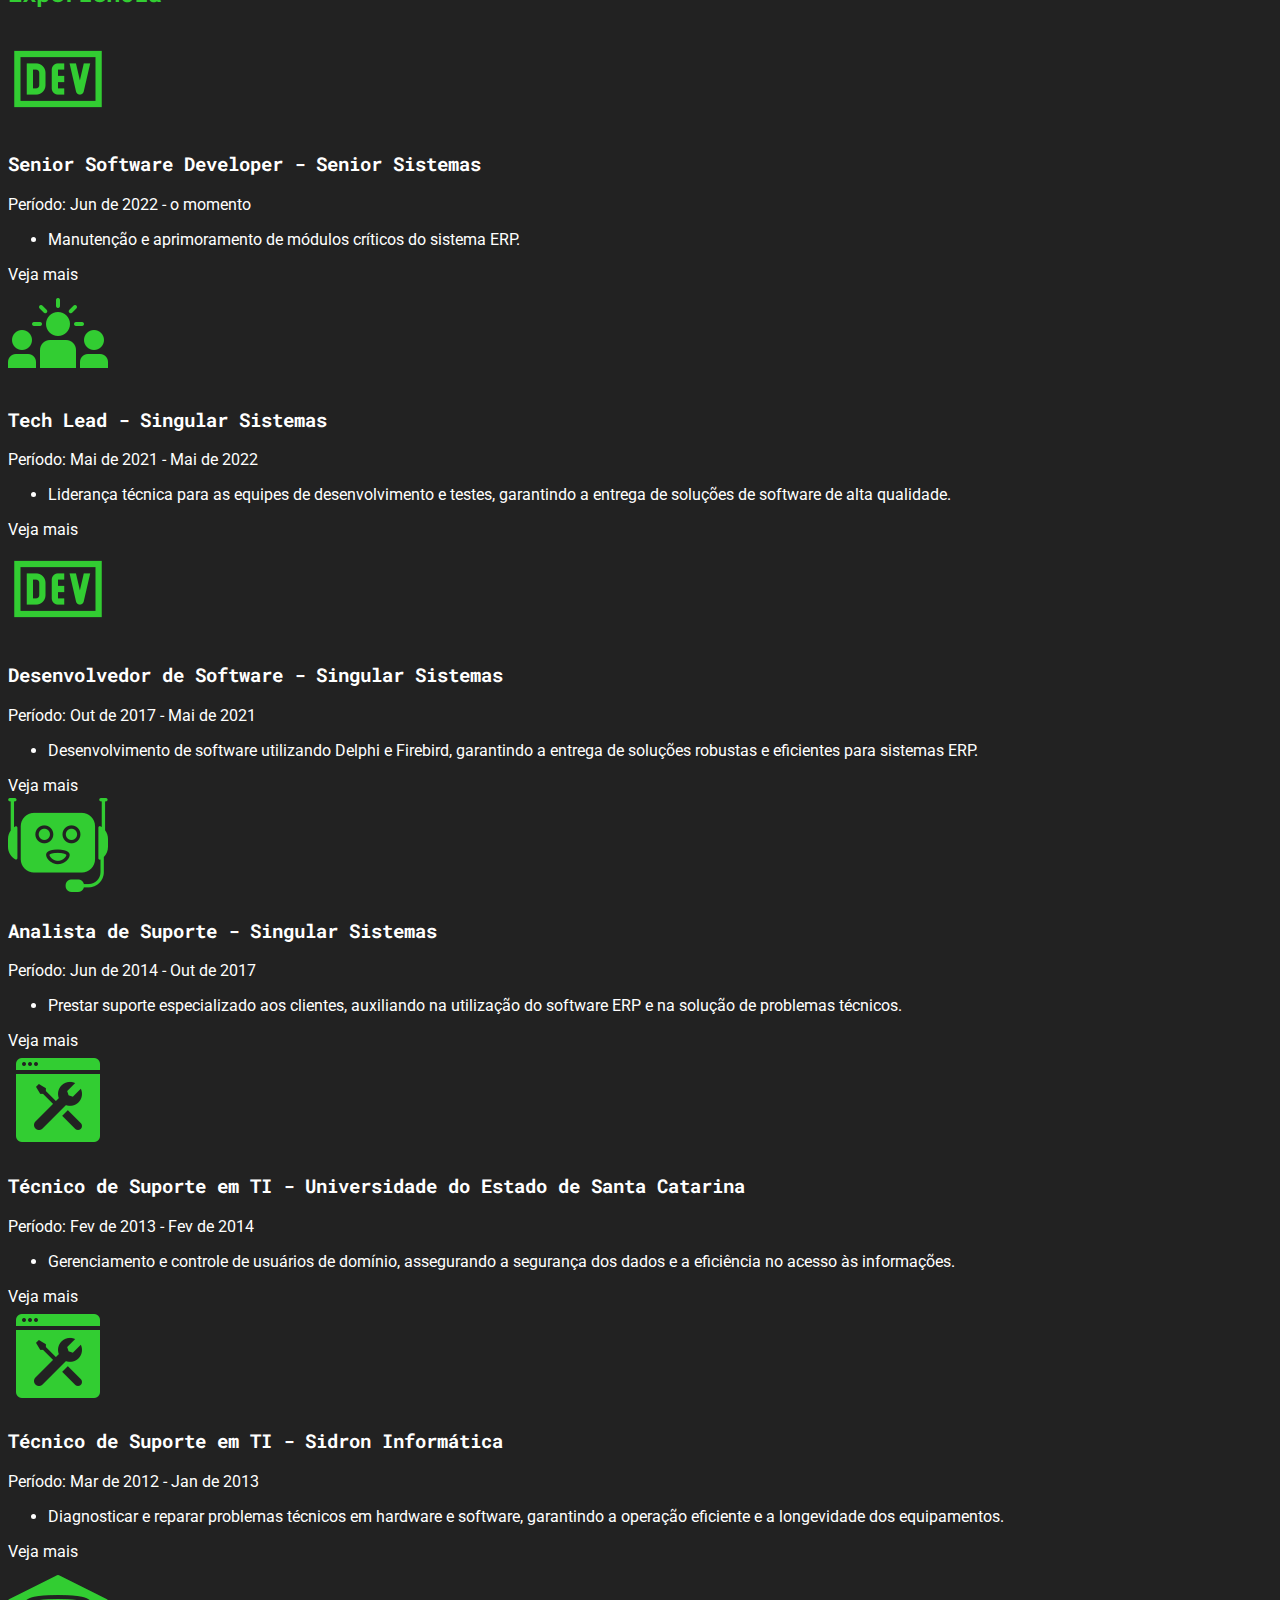
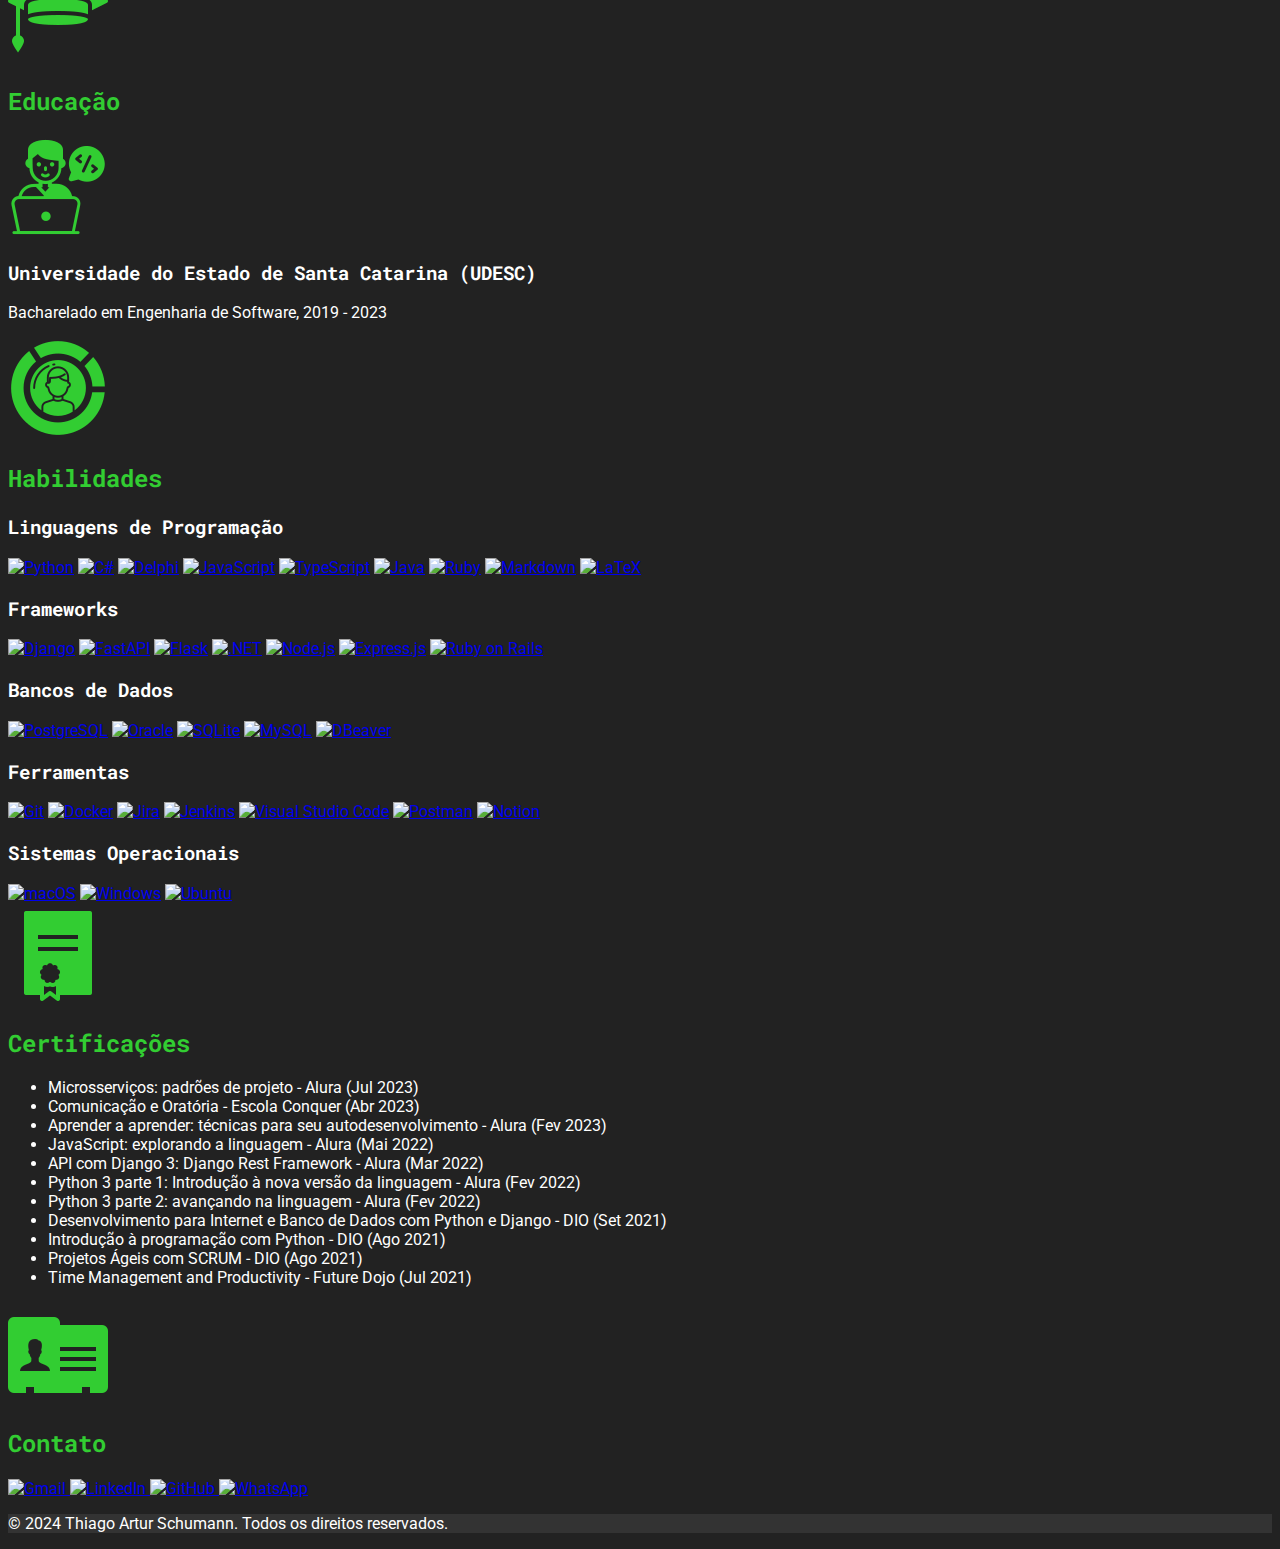
==== commit 4c413a13: "Improve project visuals and file organization" ====
--- a/index.html
+++ b/index.html
@@ -1,537 +1,144 @@
 <!DOCTYPE html>
 <html lang="pt-BR">
-
-<head>
-    <meta charset="UTF-8">
-    <meta name="viewport" content="width=device-width, initial-scale=1.0">
+  <head>
+    <meta charset="UTF-8" />
+    <meta name="viewport" content="width=device-width, initial-scale=1.0" />
+    <meta
+      name="description"
+      content="Portfolio de Thiago Schumann, Engenheiro de Software."
+    />
+    <meta
+      name="keywords"
+      content="Thiago Schumann, Engenheiro de Software, Portfolio, Backend, Desenvolvimento Web"
+    />
+    <meta name="author" content="Thiago Schumann" />
     <title>Portfolio de Thiago Schumann</title>
-    <link rel="icon" href="images/favicon.png" type="image/png">
-    <link href="https://cdn.jsdelivr.net/npm/tailwindcss@2.2.19/dist/tailwind.min.css" rel="stylesheet">
-    <link rel="stylesheet"
-        href="https://fonts.googleapis.com/css2?family=Roboto:wght@400;700&family=Roboto+Mono:wght@400;700&display=swap">
-    <link rel="stylesheet" href="static/css/style.css">
-</head>
-
-<body>
-    <header class="w-full z-10">
-        <div class="container mx-auto p-5 flex justify-between items-center">
-            <div class="flex items-center">
-                <img src="images/favicon.png" class="w-10 h-10 mr-2" alt="logo">
-                <h1 class="text-2xl font-bold">Thiago Schumann</h1>
-            </div>
-            <nav>
-                <ul class="flex space-x-4">
-                    <li><a href="#about" class="hover:text-gray-400" data-en="About" data-pt="Sobre">Sobre</a></li>
-                    <li><a href="#experience" class="hover:text-gray-400" data-en="Experience"
-                            data-pt="Experiência">Experiência</a></li>
-                    <li><a href="#education" class="hover:text-gray-400" data-en="Education"
-                            data-pt="Educação">Educação</a></li>
-                    <li><a href="#skills" class="hover:text-gray-400" data-en="Skills"
-                            data-pt="Habilidades">Habilidades</a></li>
-                    <li><a href="#certifications" class="hover:text-gray-400" data-en="Certifications"
-                            data-pt="Certificações">Certificações</a></li>
-                    <li><a href="#contact" class="hover:text-gray-400" data-en="Contact" data-pt="Contato">Contato</a>
-                    </li>
-                    <li><a href="#" class="language-toggle" data-lang="en"><img src="images/flag-us.svg" class="w-6 h-6"
-                                alt="English"></a></li>
-                    <li><a href="#" class="language-toggle" data-lang="pt"><img src="images/flag-br.svg" class="w-6 h-6"
-                                alt="Português"></a></li>
-                </ul>
-            </nav>
+    <link rel="icon" href="static/images/favicon.png" type="image/png" />
+    <link
+      href="https://cdn.jsdelivr.net/npm/tailwindcss@2.2.19/dist/tailwind.min.css"
+      rel="stylesheet"
+    />
+    <link rel="stylesheet" href="static/css/style.css" />
+  </head>
+  <body>
+    <header class="w-full z-10 text-white">
+      <div class="container mx-auto p-5 flex justify-between items-center">
+        <div class="flex items-center">
+          <img
+            src="static/images/favicon.png"
+            class="w-10 h-10 mr-2"
+            alt="logo"
+          />
+          <h1 class="text-2xl font-bold">Thiago Schumann</h1>
         </div>
+        <nav class="hidden md:flex space-x-4">
+          <ul class="flex space-x-4">
+            <li><a href="#about" class="hover:text-gray-400">Sobre</a></li>
+            <li>
+              <a href="#experience" class="hover:text-gray-400">Experiência</a>
+            </li>
+            <li>
+              <a href="#education" class="hover:text-gray-400">Educação</a>
+            </li>
+            <li>
+              <a href="#skills" class="hover:text-gray-400">Habilidades</a>
+            </li>
+            <li>
+              <a href="#certifications" class="hover:text-gray-400"
+                >Certificações</a
+              >
+            </li>
+            <li><a href="#contact" class="hover:text-gray-400">Contato</a></li>
+          </ul>
+          <div class="flex space-x-2">
+            <button class="language-toggle" data-lang="en">
+              <img
+                src="static/images/Icons/flag-us.svg"
+                class="w-6 h-6"
+                alt="English"
+              />
+            </button>
+            <button class="language-toggle" data-lang="pt">
+              <img
+                src="static/images/Icons/flag-br.svg"
+                class="w-6 h-6"
+                alt="Português"
+              />
+            </button>
+          </div>
+        </nav>
+        <button id="menu-toggle" class="md:hidden focus:outline-none">
+          <svg
+            class="w-6 h-6"
+            fill="none"
+            stroke="currentColor"
+            viewBox="0 0 24 24"
+            xmlns="http://www.w3.org/2000/svg"
+          >
+            <path
+              stroke-linecap="round"
+              stroke-linejoin="round"
+              stroke-width="2"
+              d="M4 6h16M4 12h16M4 18h16"
+            ></path>
+          </svg>
+        </button>
+      </div>
+      <div id="mobile-menu" class="hidden md:hidden">
+        <ul class="flex flex-col items-center space-y-2 p-4">
+          <li><a href="#about" class="block hover:text-gray-400">Sobre</a></li>
+          <li>
+            <a href="#experience" class="block hover:text-gray-400"
+              >Experiência</a
+            >
+          </li>
+          <li>
+            <a href="#education" class="block hover:text-gray-400">Educação</a>
+          </li>
+          <li>
+            <a href="#skills" class="block hover:text-gray-400">Habilidades</a>
+          </li>
+          <li>
+            <a href="#certifications" class="block hover:text-gray-400"
+              >Certificações</a
+            >
+          </li>
+          <li>
+            <a href="#contact" class="block hover:text-gray-400">Contato</a>
+          </li>
+          <div class="flex space-x-2">
+            <button class="language-toggle" data-lang="en">
+              <img
+                src="static/images/Icons/flag-us.svg"
+                class="w-6 h-6"
+                alt="English"
+              />
+            </button>
+            <button class="language-toggle" data-lang="pt">
+              <img
+                src="static/images/Icons/flag-br.svg"
+                class="w-6 h-6"
+                alt="Português"
+              />
+            </button>
+          </div>
+        </ul>
+      </div>
     </header>
 
-    <main id="about" class="container mx-auto pt-5 pb-10 flex flex-col items-center">
-        <section class="flex flex-col md:flex-row items-center p-6 my-6 text-center md:text-left w-full md:w-2/3">
-            <img src="images/profile.jpg" alt="Foto de Thiago"
-                class="w-48 h-48 rounded-full mx-auto mb-4 md:mb-0 md:mr-6 profile-image">
-            <div>
-                <p class="text-sm text-gray-400 mb-2" data-en="Software Engineer" data-pt="Engenheiro de Software">
-                    Engenheiro de Software</p>
-                <h2 class="text-2xl font-semibold" data-en="Thiago Artur Schumann" data-pt="Thiago Artur Schumann">
-                    Thiago Artur Schumann</h2>
-                <p class="text-gray-400"
-                    data-en="I’m a software engineer with extensive experience in backend development. I love new challenges, especially learning new programming languages. My career spans from technical support to leading technical teams and developing complex systems. I strive for continuous improvement and impactful projects."
-                    data-pt="Sou um engenheiro de software com ampla experiência em desenvolvimento back-end. Sou motivado por novos desafios, especialmente aprender novas linguagens de programação. Minha carreira vai de suporte técnico a liderar equipes e desenvolver sistemas complexos. Busco sempre a melhoria contínua e projetos impactantes.">
-                    Sou um engenheiro de software com ampla experiência em desenvolvimento back-end. Sou motivado
-                    pornovos desafios, especialmente aprender novas linguagens de programação. Minha carreira vai de
-                    suporte técnico a liderar equipes e desenvolver sistemas complexos. Busco sempre a melhoria contínua
-                    e projetos impactantes.
-                </p>
-                <div class="flex justify-center md:justify-start mt-4">
-                    <a id="download-cv" href="resources/Thiago-Schumann-CV.pdf"
-                        class="btn btn-cv shadow-lg hover:shadow-xl transition-all duration-700 ease-in-out mr-4"
-                        data-en="Download CV" data-pt="Download CV">
-                        Download CV
-                    </a>
-                    <a href="#contact"
-                        class="btn btn-contact shadow-lg hover:shadow-xl transition-all duration-700 ease-in-out"
-                        data-en="Contact" data-pt="Contato">
-                        Contato
-                    </a>
-                </div>
-            </div>
-        </section>
-
-        <section id="experience" class="p-6 my-6 w-full md:w-2/3">
-            <div class="flex items-center justify-between mb-4">
-                <div class="flex items-center">
-                    <img src="images/icons8-trabalho-100.png" alt="Experience Icon" class="w-10 h-10 mr-2">
-                    <h2 class="text-2xl font-semibold border-b-2 border-green-500 pb-2 highlight" data-en="Experience"
-                        data-pt="Experiência">Experiência</h2>
-                </div>
-            </div>
-
-            <div class="experience-content">
-                <!-- Senior Software Developer - Senior Sistemas -->
-                <div class="experience-item mt-8 flex items-start">
-                    <img src="images/icons8-desenvolvedor-100.png" alt="Developer Icon" class="w-6 h-6 mr-4 mt-1">
-                    <div>
-                        <h3 class="text-xl font-semibold" data-en="Senior Software Developer - Senior Sistemas"
-                            data-pt="Senior Software Developer - Senior Sistemas">Senior Software Developer - Senior
-                            Sistemas</h3>
-                        <p class="text-gray-400" data-en="Period: Jun 2022 - present"
-                            data-pt="Período: Jun de 2022 - o momento">Período: Jun de 2022 - o momento</p>
-                        <ul class="list-disc ml-5 mt-2">
-                            <li data-en="Maintenance and improvement of critical ERP system modules."
-                                data-pt="Manutenção e aprimoramento de módulos críticos do sistema ERP.">Manutenção e
-                                aprimoramento de módulos críticos do sistema ERP.</li>
-                            <li data-en="Development and integration of APIs, execution of complex SQL queries, and creation of detailed test cases."
-                                data-pt="Desenvolvimento e integração de APIs, execução de consultas SQL complexas e criação de casos de teste detalhados.">
-                                Desenvolvimento e integração de APIs, execução de consultas SQL complexas e criação de
-                                casos de teste detalhados.</li>
-                            <li data-en="Implementation of integrations with internal and third-party systems, enhancing system functionality and interoperability."
-                                data-pt="Implementação de integrações com sistemas internos e de terceiros, aprimorando a funcionalidade e a interoperabilidade dos sistemas.">
-                                Implementação de integrações com sistemas internos e de terceiros, aprimorando a
-                                funcionalidade e a interoperabilidade dos sistemas.</li>
-                            <li data-en="Effective resolution of complex problems reported by clients, in collaboration with support teams."
-                                data-pt="Resolução eficaz de problemas complexos reportados pelos clientes, em colaboração com as equipes de suporte.">
-                                Resolução eficaz de problemas complexos reportados pelos clientes, em colaboração com as
-                                equipes de suporte.</li>
-                            <li data-en="Active participation in Agile processes, optimizing software development in response to changing requirements."
-                                data-pt="Participação ativa em processos Agile, otimizando o desenvolvimento de software frente às mudanças de requisitos.">
-                                Participação ativa em processos Agile, otimizando o desenvolvimento de software frente
-                                às mudanças de requisitos.</li>
-                            <li data-en="Implementation of Continuous Delivery practices and continuous integration to streamline software delivery."
-                                data-pt="Implementação de práticas de Continuous Delivery e integração contínua para agilizar a entrega de software.">
-                                Implementação de práticas de Continuous Delivery e integração contínua para agilizar a
-                                entrega de software.</li>
-                            <li data-en="Collaborated with UX, Quality, and Product Owners to align software with business strategies."
-                                data-pt="Trabalho conjunto com equipes de UX, Qualidade e Product Owners para alinhar software com estratégias de negócios.">
-                                Trabalho conjunto com equipes de UX, Qualidade e Product Owners para alinhar software
-                                com estratégias de negócios.</li>
-                        </ul>
-                        <span onclick="toggleList(this)" class="text-gray-500 cursor-pointer"
-                            style="display: inline-block;" data-en="See more" data-pt="Veja mais"
-                            data-en-less="See less" data-pt-less="Veja menos">Veja mais</span>
-                    </div>
-                </div>
-
-                <!-- Tech Lead - Singular Sistemas -->
-                <div class="experience-item mt-8 flex items-start">
-                    <img src="images/icons8-lider-100.png" alt="Tech Lead Icon" class="w-6 h-6 mr-4 mt-1">
-                    <div>
-                        <h3 class="text-xl font-semibold" data-en="Tech Lead - Singular Sistemas"
-                            data-pt="Tech Lead - Singular Sistemas">Tech Lead - Singular Sistemas</h3>
-                        <p class="text-gray-400" data-en="Period: May 2021 - May 2022"
-                            data-pt="Período: Mai de 2021 - Mai de 2022">Período: Mai de 2021 - Mai de 2022</p>
-                        <ul class="list-disc ml-5 mt-2">
-                            <li data-en="Technical leadership for development and testing teams, ensuring high-quality software solutions."
-                                data-pt="Liderança técnica para as equipes de desenvolvimento e testes, garantindo a entrega de soluções de software de alta qualidade.">
-                                Liderança técnica para as equipes de desenvolvimento e testes, garantindo a entrega de
-                                soluções de software de alta qualidade.</li>
-                            <li data-en="Active participation in all phases of the software development lifecycle, from requirements analysis to implementation and testing."
-                                data-pt="Participação ativa em todas as fases do ciclo de vida do desenvolvimento de software, desde a análise de requisitos até a implementação e testes.">
-                                Participação ativa em todas as fases do ciclo de vida do desenvolvimento de software,
-                                desde a análise de requisitos até a implementação e testes.</li>
-                            <li data-en="Continuous technical skills improvement, especially in Delphi, SQL, Python, and Django, applied in advanced ERP solutions development."
-                                data-pt="Aprimoramento contínuo das minhas habilidades técnicas, especialmente em Delphi, SQL, Python e Django, aplicando esses conhecimentos no desenvolvimento de soluções avançadas para sistemas ERP.">
-                                Aprimoramento contínuo das minhas habilidades técnicas, especialmente em Delphi, SQL,
-                                Python e Django, aplicando esses conhecimentos no desenvolvimento de soluções avançadas
-                                para sistemas ERP.</li>
-                            <li data-en="Close collaboration with various company areas, aligning development and testing projects with business strategies and client needs."
-                                data-pt="Colaboração estreita com diversas áreas da empresa, alinhando os projetos de desenvolvimento e testes com as estratégias de negócio e as necessidades dos clientes.">
-                                Colaboração estreita com diversas áreas da empresa, alinhando os projetos de
-                                desenvolvimento e testes com as estratégias de negócio e as necessidades dos clientes.
-                            </li>
-                            <li data-en="Implementation of Agile methodologies and continuous development practices to increase team efficiency and product quality."
-                                data-pt="Implementação de metodologias ágeis e práticas de desenvolvimento contínuo para aumentar a eficiência da equipe e a qualidade do produto final.">
-                                Implementação de metodologias ágeis e práticas de desenvolvimento contínuo para aumentar
-                                a eficiência da equipe e a qualidade do produto final.</li>
-                            <li data-en="Mentorship and talent development within the teams, fostering a continuous learning environment."
-                                data-pt="Mentoria e desenvolvimento de talentos dentro das equipes, fomentando um ambiente de aprendizado contínuo e aprimoramento das habilidades técnicas e de gestão.">
-                                Mentoria e desenvolvimento de talentos dentro das equipes, fomentando um ambiente de
-                                aprendizado contínuo e aprimoramento das habilidades técnicas e de gestão.</li>
-                        </ul>
-                        <span onclick="toggleList(this)" class="text-gray-500 cursor-pointer"
-                            style="display: inline-block;" data-en="See more" data-pt="Veja mais"
-                            data-en-less="See less" data-pt-less="Veja menos">Veja mais</span>
-                    </div>
-                </div>
-
-                <!-- Desenvolvedor de Software - Singular Sistemas -->
-                <div class="experience-item mt-8 flex items-start">
-                    <img src="images/icons8-desenvolvedor-100.png" alt="Software Developer Icon"
-                        class="w-6 h-6 mr-4 mt-1">
-                    <div>
-                        <h3 class="text-xl font-semibold" data-en="Desenvolvedor de Software - Singular Sistemas"
-                            data-pt="Desenvolvedor de Software - Singular Sistemas">Desenvolvedor de Software - Singular
-                            Sistemas</h3>
-                        <p class="text-gray-400" data-en="Period: Oct 2017 - May 2021"
-                            data-pt="Período: Out de 2017 - Mai de 2021">Período: Out de 2017 - Mai de 2021</p>
-                        <ul class="list-disc ml-5 mt-2">
-                            <li data-en="Software development using Delphi and Firebird, ensuring robust and efficient ERP system solutions."
-                                data-pt="Desenvolvimento de software utilizando Delphi e Firebird, garantindo a entrega de soluções robustas e eficientes para sistemas ERP.">
-                                Desenvolvimento de software utilizando Delphi e Firebird, garantindo a entrega de
-                                soluções robustas e eficientes para sistemas ERP.</li>
-                            <li data-en="Web application implementation using Python with Django, contributing to product offerings expansion and modernization."
-                                data-pt="Implementação de aplicações web usando Python com Django, contribuindo para a expansão e modernização de nossas ofertas de produtos.">
-                                Implementação de aplicações web usando Python com Django, contribuindo para a expansão e
-                                modernização de nossas ofertas de produtos.</li>
-                            <li data-en="Active participation in client meetings for requirement elicitation, ensuring solutions meet specific needs."
-                                data-pt="Participação ativa em reuniões com clientes para a elicitação de requisitos, garantindo que as soluções desenvolvidas atendam às suas necessidades específicas.">
-                                Participação ativa em reuniões com clientes para a elicitação de requisitos, garantindo
-                                que as soluções desenvolvidas atendam às suas necessidades específicas.</li>
-                            <li data-en="Project design and planning for new features and system improvements, optimizing user experience and operational efficiency."
-                                data-pt="Desenho e planejamento de projetos para a introdução de novas funcionalidades e melhorias nos sistemas, visando otimizar a experiência do usuário e a eficiência operacional.">
-                                Desenho e planejamento de projetos para a introdução de novas funcionalidades e
-                                melhorias nos sistemas, visando otimizar a experiência do usuário e a eficiência
-                                operacional.</li>
-                            <li data-en="Legacy systems refactoring and modernization, enhancing maintainability and performance."
-                                data-pt="Refatoração e modernização de sistemas legados, melhorando a manutenibilidade e a performance dos sistemas existentes.">
-                                Refatoração e modernização de sistemas legados, melhorando a manutenibilidade e a
-                                performance dos sistemas existentes.</li>
-                            <li data-en="Internal process optimization through Agile practices, continuously improving team efficiency and product quality."
-                                data-pt="Otimização de processos internos, aplicando práticas de desenvolvimento ágil para melhorar continuamente a eficiência da equipe e a qualidade do produto.">
-                                Otimização de processos internos, aplicando práticas de desenvolvimento ágil para
-                                melhorar continuamente a eficiência da equipe e a qualidade do produto.</li>
-                        </ul>
-                        <span onclick="toggleList(this)" class="text-gray-500 cursor-pointer"
-                            style="display: inline-block;" data-en="See more" data-pt="Veja mais"
-                            data-en-less="See less" data-pt-less="Veja menos">Veja mais</span>
-                    </div>
-                </div>
-
-                <!-- Analista de Suporte - Singular Sistemas -->
-                <div class="experience-item mt-8 flex items-start">
-                    <img src="images/icons8-suporte-100.png" alt="Support Analyst Icon" class="w-6 h-6 mr-4 mt-1">
-                    <div>
-                        <h3 class="text-xl font-semibold" data-en="Analista de Suporte - Singular Sistemas"
-                            data-pt="Analista de Suporte - Singular Sistemas">Analista de Suporte - Singular Sistemas
-                        </h3>
-                        <p class="text-gray-400" data-en="Period: Jun 2014 - Oct 2017"
-                            data-pt="Período: Jun de 2014 - Out de 2017">Período: Jun de 2014 - Out de 2017</p>
-                        <ul class="list-disc ml-5 mt-2">
-                            <li data-en="Provided specialized support to clients, assisting with ERP software use and technical issue resolution."
-                                data-pt="Prestar suporte especializado aos clientes, auxiliando na utilização do software ERP e na solução de problemas técnicos.">
-                                Prestar suporte especializado aos clientes, auxiliando na utilização do software ERP e
-                                na solução de problemas técnicos.</li>
-                            <li data-en="Managed and resolved issues related to various fiscal documents."
-                                data-pt="Gerenciar e resolver questões relacionadas a uma variedade de documentos fiscais.">
-                                Gerenciar e resolver questões relacionadas a uma variedade de documentos fiscais.</li>
-                            <li data-en="Created support tickets based on client communications, ensuring effective and prompt solutions."
-                                data-pt="Criar demandas e abrir tickets de suporte com base nas comunicações com os clientes, garantindo atendimento eficaz e soluções rápidas.">
-                                Criar demandas e abrir tickets de suporte com base nas comunicações com os clientes,
-                                garantindo atendimento eficaz e soluções rápidas.</li>
-                            <li data-en="Executed SQL database queries and updates, providing detailed analyses and data adjustments."
-                                data-pt="Executar consultas e atualizações em bancos de dados SQL, fornecendo análises detalhadas e ajustes de dados.">
-                                Executar consultas e atualizações em bancos de dados SQL, fornecendo análises detalhadas
-                                e ajustes de dados.</li>
-                            <li data-en="Developed and implemented batch scripts and Delphi programs to optimize backup routines and process maintenance."
-                                data-pt="Desenvolver e implementar scripts batch e programas em Delphi para otimizar rotinas de backup e manutenção de processos.">
-                                Desenvolver e implementar scripts batch e programas em Delphi para otimizar rotinas de
-                                backup e manutenção de processos.</li>
-                            <li data-en="Collaborated with development teams to inform software improvements based on client feedback."
-                                data-pt="Colaborar com equipes de desenvolvimento para informar melhorias no software com base no feedback dos clientes.">
-                                Colaborar com equipes de desenvolvimento para informar melhorias no software com base no
-                                feedback dos clientes.</li>
-                        </ul>
-                        <span onclick="toggleList(this)" class="text-gray-500 cursor-pointer"
-                            style="display: inline-block;" data-en="See more" data-pt="Veja mais"
-                            data-en-less="See less" data-pt-less="Veja menos">Veja mais</span>
-                    </div>
-                </div>
-
-                <!-- Técnico de Suporte em TI - Universidade do Estado de Santa Catarina -->
-                <div class="experience-item mt-8 flex items-start">
-                    <img src="images/icons8-online-maintenance-100.png" alt="IT Support Technician Icon"
-                        class="w-6 h-6 mr-4 mt-1">
-                    <div>
-                        <h3 class="text-xl font-semibold"
-                            data-en="Técnico de Suporte em TI - Universidade do Estado de Santa Catarina"
-                            data-pt="Técnico de Suporte em TI - Universidade do Estado de Santa Catarina">Técnico de
-                            Suporte em TI - Universidade do Estado de Santa Catarina</h3>
-                        <p class="text-gray-400" data-en="Period: Feb 2013 - Feb 2014"
-                            data-pt="Período: Fev de 2013 - Fev de 2014">Período: Fev de 2013 - Fev de 2014</p>
-                        <ul class="list-disc ml-5 mt-2">
-                            <li data-en="Managed domain user control, ensuring data security and efficient information access."
-                                data-pt="Gerenciamento e controle de usuários de domínio, assegurando a segurança dos dados e a eficiência no acesso às informações.">
-                                Gerenciamento e controle de usuários de domínio, assegurando a segurança dos dados e a
-                                eficiência no acesso às informações.</li>
-                            <li data-en="Contributed to university website maintenance and updates using Java technologies."
-                                data-pt="Contribuição para a manutenção e atualização do site da universidade, utilizando tecnologias Java.">
-                                Contribuição para a manutenção e atualização do site da universidade, utilizando
-                                tecnologias Java.</li>
-                            <li data-en="Provided comprehensive technical support to university users, including professors, students, and staff."
-                                data-pt="Fornecimento de suporte técnico abrangente aos usuários da universidade, incluindo professores, estudantes e funcionários.">
-                                Fornecimento de suporte técnico abrangente aos usuários da universidade, incluindo
-                                professores, estudantes e funcionários.</li>
-                            <li data-en="Implemented and maintained IT systems and software solutions, contributing to continuous technological process improvement."
-                                data-pt="Implementação e manutenção de sistemas de TI e soluções de software, contribuindo para a melhoria contínua dos processos tecnológicos da instituição.">
-                                Implementação e manutenção de sistemas de TI e soluções de software, contribuindo para a
-                                melhoria contínua dos processos tecnológicos da instituição.</li>
-                        </ul>
-                        <span onclick="toggleList(this)" class="text-gray-500 cursor-pointer"
-                            style="display: inline-block;" data-en="See more" data-pt="Veja mais"
-                            data-en-less="See less" data-pt-less="Veja menos">Veja mais</span>
-                    </div>
-                </div>
-
-                <!-- Técnico de Suporte em TI - Sidron Informática -->
-                <div class="experience-item mt-8 flex items-start">
-                    <img src="images/icons8-online-maintenance-100.png" alt="IT Support Technician Icon"
-                        class="w-6 h-6 mr-4 mt-1">
-                    <div>
-                        <h3 class="text-xl font-semibold" data-en="Técnico de Suporte em TI - Sidron Informática"
-                            data-pt="Técnico de Suporte em TI - Sidron Informática">Técnico de Suporte em TI - Sidron
-                            Informática</h3>
-                        <p class="text-gray-400" data-en="Period: Mar 2012 - Jan 2013"
-                            data-pt="Período: Mar de 2012 - Jan de 2013">Período: Mar de 2012 - Jan de 2013</p>
-                        <ul class="list-disc ml-5 mt-2">
-                            <li data-en="Diagnosed and repaired technical issues in hardware and software, ensuring efficient operation and longevity."
-                                data-pt="Diagnosticar e reparar problemas técnicos em hardware e software, garantindo a operação eficiente e a longevidade dos equipamentos.">
-                                Diagnosticar e reparar problemas técnicos em hardware e software, garantindo a operação
-                                eficiente e a longevidade dos equipamentos.</li>
-                            <li data-en="Performed preventive maintenance on equipment to ensure continuous functionality and reduce failure risk."
-                                data-pt="Realizar manutenção preventiva em equipamentos para assegurar a funcionalidade contínua e reduzir o risco de falhas.">
-                                Realizar manutenção preventiva em equipamentos para assegurar a funcionalidade contínua
-                                e reduzir o risco de falhas.</li>
-                            <li data-en="Configured and maintained residential and business networks, ensuring robust network security."
-                                data-pt="Configurar e manter redes residenciais e empresariais, garantindo segurança de rede robusta.">
-                                Configurar e manter redes residenciais e empresariais, garantindo segurança de rede
-                                robusta.</li>
-                            <li data-en="Provided technical assistance and support to clients, solving issues effectively both on-site and remotely."
-                                data-pt="Prestar assistência técnica e suporte ao cliente, tanto de forma presencial quanto remota, solucionando dúvidas e problemas de maneira eficaz.">
-                                Prestar assistência técnica e suporte ao cliente, tanto de forma presencial quanto
-                                remota, solucionando dúvidas e problemas de maneira eficaz.</li>
-                            <li data-en="Developed client communication and relationship skills, providing friendly and professional service."
-                                data-pt="Desenvolver habilidades de comunicação e relacionamento com o cliente, proporcionando um serviço amigável e profissional.">
-                                Desenvolver habilidades de comunicação e relacionamento com o cliente, proporcionando um
-                                serviço amigável e profissional.</li>
-                        </ul>
-                        <span onclick="toggleList(this)" class="text-gray-500 cursor-pointer"
-                            style="display: inline-block;" data-en="See more" data-pt="Veja mais"
-                            data-en-less="See less" data-pt-less="Veja menos">Veja mais</span>
-                    </div>
-                </div>
-            </div>
-        </section>
-
-        <section id="education" class="p-6 my-6 w-full md:w-2/3">
-            <div class="flex items-center justify-between mb-4">
-                <div class="flex items-center">
-                    <img src="images/icons8-educação-100.png" alt="Education Icon" class="w-10 h-10 mr-2">
-                    <h2 class="text-2xl font-semibold border-b-2 border-green-500 pb-2 highlight" data-en="Education"
-                        data-pt="Educação">Educação</h2>
-                </div>
-            </div>
-
-            <div class="education-content">
-                <!-- Bachelor's in Software Engineering - Universidade do Estado de Santa Catarina (UDESC) -->
-                <div class="education-item mt-8 flex items-start">
-                    <img src="images/icons8-software-engineering-100.png" alt="Graduation Cap Icon"
-                        class="w-6 h-6 mr-4 mt-1">
-                    <div>
-                        <h3 class="text-xl font-semibold" data-en="State University of Santa Catarina (UDESC)"
-                            data-pt="Universidade do Estado de Santa Catarina (UDESC)">Universidade do Estado de Santa
-                            Catarina (UDESC)</h3>
-                        <p class="text-gray-400" data-en="Bachelor Degree, Software Engineering, 2019 - 2023"
-                            data-pt="Bacharelado em Engenharia de Software, 2019 - 2023">Bacharelado em Engenharia de
-                            Software, 2019 - 2023</p>
-                        <p class="text-gray-400 mt-2"
-                            data-en="My journey in the Software Engineering program at UDESC was transformative. From the start, I developed technical skills and an ethical mindset. I studied applied mathematics, computer architecture, and operating systems, building a solid foundation. Delving into programming, from fundamentals to complex systems, was rewarding. Practical projects allowed me to apply theoretical knowledge and see tangible results. Every stage of software development, including analysis, design, testing, and maintenance, was explored in detail. Exploring artificial intelligence and participating in multidisciplinary projects broadened my vision and prepared me for real-world challenges. The collaborative environment and support from professors and peers were essential for my growth. I developed technical skills, professional ethics, and an entrepreneurial mindset, ready to contribute innovative solutions to the market."
-                            data-pt="Minha jornada no programa de Engenharia de Software da UDESC foi transformadora. Desde o início, desenvolvi habilidades técnicas e uma mentalidade ética. Estudei matemática aplicada, arquitetura de computadores e sistemas operacionais, construindo uma base sólida. Mergulhar na programação, desde os fundamentos até sistemas complexos, foi gratificante. Projetos práticos me permitiram aplicar o conhecimento teórico e ver resultados tangíveis. Cada etapa do desenvolvimento de software, incluindo análise, design, teste e manutenção, foi explorada em detalhes. Explorar inteligência artificial e participar de projetos multidisciplinares ampliou minha visão e me preparou para desafios do mundo real. O ambiente colaborativo e o apoio de professores e colegas foram essenciais para meu crescimento. Desenvolvi habilidades técnicas, ética profissional e uma mentalidade empreendedora, pronta para contribuir com soluções inovadoras para o mercado.">
-                            Minha jornada no programa de Engenharia de Software da UDESC foi transformadora. Desde o
-                            início, desenvolvi habilidades técnicas e uma mentalidade ética. Estudei matemática
-                            aplicada, arquitetura de computadores e sistemas operacionais, construindo uma base sólida.
-                            Mergulhar na programação, desde os fundamentos até sistemas complexos, foi gratificante.
-                            Projetos práticos me permitiram aplicar o conhecimento teórico e ver resultados tangíveis.
-                            Cada etapa do desenvolvimento de software, incluindo análise, design, teste e manutenção,
-                            foi explorada em detalhes. Explorar inteligência artificial e participar de projetos
-                            multidisciplinares ampliou minha visão e me preparou para desafios do mundo real. O ambiente
-                            colaborativo e o apoio de professores e colegas foram essenciais para meu crescimento.
-                            Desenvolvi habilidades técnicas, ética profissional e uma mentalidade empreendedora, pronta
-                            para contribuir com soluções inovadoras para o mercado.</p>
-                    </div>
-                </div>
-
-                <!-- Bachelor's in Information Systems - Universidade do Estado de Santa Catarina (UDESC) -->
-                <div class="education-item mt-8 flex items-start">
-                    <img src="images/icons8-software-engineering-100.png" alt="Graduation Cap Icon"
-                        class="w-6 h-6 mr-4 mt-1">
-                    <div>
-                        <h3 class="text-xl font-semibold" data-en="State University of Santa Catarina (UDESC)"
-                            data-pt="Universidade do Estado de Santa Catarina (UDESC)">Universidade do Estado de Santa
-                            Catarina (UDESC)</h3>
-                        <p class="text-gray-400" data-en="Bachelor Degree, Information Systems, Feb 2013"
-                            data-pt="Bacharelado em Sistemas de Informação, Fev de 2013">Bacharelado em Sistemas de
-                            Informação, Fev de 2013</p>
-                    </div>
-                </div>
-            </div>
-        </section>
-
-
-
-        <section id="skills" class="p-6 my-6 w-full md:w-2/3">
-            <div class="flex items-center mb-4">
-                <img src="images/icons8-skills-100.png" alt="Skills Icon" class="w-10 h-10 mr-2">
-                <h2 class="text-2xl font-semibold border-b-2 border-green-500 pb-2 highlight" data-en="Skills" data-pt="Habilidades">Habilidades</h2>
-            </div>
-            <div class="skills-content">
-                <!-- Programming Languages -->
-                <div class="skills-category mt-8">
-                    <h3 class="text-xl font-semibold" data-en="Programming Languages" data-pt="Linguagens de Programação">Linguagens de Programação</h3>
-                    <div class="flex flex-wrap mt-2">
-                        <a href="https://www.python.org" class="mr-4 mb-2"><img src="https://skillicons.dev/icons?i=python" width="40" height="40" alt="Python"></a>
-                        <a href="https://learn.microsoft.com/en-us/dotnet/csharp/" class="mr-4 mb-2"><img src="https://skillicons.dev/icons?i=cs" width="40" height="40" alt="C#"></a>
-                        <a href="https://www.embarcadero.com/products/delphi" class="mr-4 mb-2"><img src="https://cdn-icons-png.flaticon.com/512/5968/5968252.png" width="40" height="40" alt="Delphi"></a>
-                        <a href="https://developer.mozilla.org/en-US/docs/Web/JavaScript" class="mr-4 mb-2"><img src="https://skillicons.dev/icons?i=js" width="40" height="40" alt="JavaScript"></a>
-                        <a href="https://www.typescriptlang.org" class="mr-4 mb-2"><img src="https://skillicons.dev/icons?i=ts" width="40" height="40" alt="TypeScript"></a>
-                        <a href="https://www.java.com" class="mr-4 mb-2"><img src="https://skillicons.dev/icons?i=java" width="40" height="40" alt="Java"></a>
-                        <a href="https://www.ruby-lang.org" class="mr-4 mb-2"><img src="https://skillicons.dev/icons?i=ruby" width="40" height="40" alt="Ruby"></a>
-                        <a href="https://www.markdownguide.org" class="mr-4 mb-2"><img src="https://skillicons.dev/icons?i=md" width="40" height="40" alt="Markdown"></a>
-                        <a href="https://www.latex-project.org" class="mr-4 mb-2"><img src="https://skillicons.dev/icons?i=latex" width="40" height="40" alt="LaTeX"></a>
-                    </div>
-                </div>
-        
-                <!-- Frameworks -->
-                <div class="skills-category mt-8">
-                    <h3 class="text-xl font-semibold" data-en="Frameworks" data-pt="Frameworks">Frameworks</h3>
-                    <div class="flex flex-wrap mt-2">
-                        <a href="https://www.djangoproject.com" class="mr-4 mb-2"><img src="https://skillicons.dev/icons?i=django" width="40" height="40" alt="Django"></a>
-                        <a href="https://fastapi.tiangolo.com" class="mr-4 mb-2"><img src="https://skillicons.dev/icons?i=fastapi" width="40" height="40" alt="FastAPI"></a>
-                        <a href="https://flask.palletsprojects.com" class="mr-4 mb-2"><img src="https://skillicons.dev/icons?i=flask" width="40" height="40" alt="Flask"></a>
-                        <a href="https://dotnet.microsoft.com" class="mr-4 mb-2"><img src="https://skillicons.dev/icons?i=dotnet" width="40" height="40" alt=".NET"></a>
-                        <a href="https://nodejs.org" class="mr-4 mb-2"><img src="https://skillicons.dev/icons?i=nodejs" width="40" height="40" alt="Node.js"></a>
-                        <a href="https://expressjs.com" class="mr-4 mb-2"><img src="https://skillicons.dev/icons?i=express" width="40" height="40" alt="Express.js"></a>
-                        <a href="https://rubyonrails.org" class="mr-4 mb-2"><img src="https://skillicons.dev/icons?i=rails" width="40" height="40" alt="Ruby on Rails"></a>
-                    </div>
-                </div>
-        
-                <!-- Databases -->
-                <div class="skills-category mt-8">
-                    <h3 class="text-xl font-semibold" data-en="Databases" data-pt="Bancos de Dados">Bancos de Dados</h3>
-                    <div class="flex flex-wrap mt-2">
-                        <a href="https://www.postgresql.org" class="mr-4 mb-2"><img src="https://skillicons.dev/icons?i=postgres" width="40" height="40" alt="PostgreSQL"></a>
-                        <a href="https://www.oracle.com/database/" class="mr-4 mb-2"><img src="https://cdn.icon-icons.com/icons2/2699/PNG/512/oracle_logo_icon_168918.png" width="40" height="40" alt="Oracle"></a>
-                        <a href="https://www.sqlite.org/index.html" class="mr-4 mb-2"><img src="https://skillicons.dev/icons?i=sqlite" width="40" height="40" alt="SQLite"></a>
-                        <a href="https://www.mysql.com" class="mr-4 mb-2"><img src="https://skillicons.dev/icons?i=mysql" width="40" height="40" alt="MySQL"></a>
-                        <a href="https://dbeaver.io/" class="mr-4 mb-2"><img src="https://skillicons.dev/icons?i=dbeaver" width="40" height="40" alt="DBeaver"></a>
-                    </div>
-                </div>
-        
-                <!-- Tools -->
-                <div class="skills-category mt-8">
-                    <h3 class="text-xl font-semibold" data-en="Tools" data-pt="Ferramentas">Ferramentas</h3>
-                    <div class="flex flex-wrap mt-2">
-                        <a href="https://git-scm.com" class="mr-4 mb-2"><img src="https://skillicons.dev/icons?i=git" width="40" height="40" alt="Git"></a>
-                        <a href="https://www.docker.com" class="mr-4 mb-2"><img src="https://skillicons.dev/icons?i=docker" width="40" height="40" alt="Docker"></a>
-                        <a href="https://www.atlassian.com/software/jira" class="mr-4 mb-2"><img src="https://cdn.icon-icons.com/icons2/2699/PNG/512/atlassian_jira_logo_icon_170511.png" width="40" height="40" alt="Jira"></a>
-                        <a href="https://www.jenkins.io" class="mr-4 mb-2"><img src="https://skillicons.dev/icons?i=jenkins" width="40" height="40" alt="Jenkins"></a>
-                        <a href="https://code.visualstudio.com" class="mr-4 mb-2"><img src="https://skillicons.dev/icons?i=vscode" width="40" height="40" alt="Visual Studio Code"></a>
-                        <a href="https://www.postman.com" class="mr-4 mb-2"><img src="https://skillicons.dev/icons?i=postman" width="40" height="40" alt="Postman"></a>
-                        <a href="https://www.notion.so" class="mr-4 mb-2"><img src="https://skillicons.dev/icons?i=notion" width="40" height="40" alt="Notion"></a>
-                    </div>
-                </div>
-        
-                <!-- Operating Systems -->
-                <div class="skills-category mt-8">
-                    <h3 class="text-xl font-semibold" data-en="Operating Systems" data-pt="Sistemas Operacionais">Sistemas Operacionais</h3>
-                    <div class="flex flex-wrap mt-2">
-                        <a href="https://www.apple.com/br/macos/" class="mr-4 mb-2"><img src="https://skillicons.dev/icons?i=apple" width="40" height="40" alt="macOS"></a>
-                        <a href="https://www.microsoft.com/pt-br/windows/" class="mr-4 mb-2"><img src="https://skillicons.dev/icons?i=windows" width="40" height="40" alt="Windows"></a>
-                        <a href="https://ubuntu.com/" class="mr-4 mb-2"><img src="https://skillicons.dev/icons?i=ubuntu" width="40" height="40" alt="Ubuntu"></a>
-                    </div>
-                </div>
-            </div>
-        </section>
-        
-
-        <section id="certifications" class="p-6 my-6 w-full md:w-2/3">
-            <div class="flex items-center mb-4">
-                <img src="images/icons8-diploma-1-100.png" alt="Certifications Icon" class="w-10 h-10 mr-2">
-                <h2 class="text-2xl font-semibold border-b-2 border-green-500 pb-2 highlight" data-en="Certifications"
-                    data-pt="Certificações">Certificações</h2>
-            </div>
-            <ul class="list-disc ml-5">
-                <li data-en="Microsserviços: padrões de projeto - Alura (Jul 2023)"
-                    data-pt="Microsserviços: padrões de projeto - Alura (Jul 2023)">Microsserviços: padrões de projeto -
-                    Alura (Jul 2023)</li>
-                <li data-en="Comunicação e Oratória - Escola Conquer (Abr 2023)"
-                    data-pt="Comunicação e Oratória - Escola Conquer (Abr 2023)">Comunicação e Oratória - Escola Conquer
-                    (Abr 2023)</li>
-                <li data-en="Aprender a aprender: técnicas para seu autodesenvolvimento - Alura (Fev 2023)"
-                    data-pt="Aprender a aprender: técnicas para seu autodesenvolvimento - Alura (Fev 2023)">Aprender a
-                    aprender: técnicas para seu autodesenvolvimento - Alura (Fev 2023)</li>
-                <li data-en="JavaScript: explorando a linguagem - Alura (Mai 2022)"
-                    data-pt="JavaScript: explorando a linguagem - Alura (Mai 2022)">JavaScript: explorando a linguagem -
-                    Alura (Mai 2022)</li>
-                <li data-en="API com Django 3: Django Rest Framework - Alura (Mar 2022)"
-                    data-pt="API com Django 3: Django Rest Framework - Alura (Mar 2022)">API com Django 3: Django Rest
-                    Framework - Alura (Mar 2022)</li>
-                <li data-en="Python 3 parte 1: Introdução à nova versão da linguagem - Alura (Fev 2022)"
-                    data-pt="Python 3 parte 1: Introdução à nova versão da linguagem - Alura (Fev 2022)">Python 3 parte
-                    1: Introdução à nova versão da linguagem - Alura (Fev 2022)</li>
-                <li data-en="Python 3 parte 2: avançando na linguagem - Alura (Fev 2022)"
-                    data-pt="Python 3 parte 2: avançando na linguagem - Alura (Fev 2022)">Python 3 parte 2: avançando na
-                    linguagem - Alura (Fev 2022)</li>
-                <li data-en="Desenvolvimento para Internet e Banco de Dados com Python e Django - DIO (Set 2021)"
-                    data-pt="Desenvolvimento para Internet e Banco de Dados com Python e Django - DIO (Set 2021)">
-                    Desenvolvimento para Internet e Banco de Dados com Python e Django - DIO (Set 2021)</li>
-                <li data-en="Introdução à programação com Python - DIO (Ago 2021)"
-                    data-pt="Introdução à programação com Python - DIO (Ago 2021)">Introdução à programação com Python -
-                    DIO (Ago 2021)</li>
-                <li data-en="Projetos Ágeis com SCRUM - DIO (Ago 2021)"
-                    data-pt="Projetos Ágeis com SCRUM - DIO (Ago 2021)">Projetos Ágeis com SCRUM - DIO (Ago 2021)</li>
-                <li data-en="Time Management and Productivity - Future Dojo (Jul 2021)"
-                    data-pt="Time Management and Productivity - Future Dojo (Jul 2021)">Time Management and Productivity
-                    - Future Dojo (Jul 2021)</li>
-            </ul>
-        </section>
-
-        <section id="contact" class="p-6 my-6 w-full md:w-2/3">
-            <div class="flex items-center mb-4">
-                <img src="images/icons8-novo-contato-100.png" alt="Contact Icon" class="w-10 h-10 mr-2">
-                <h2 class="text-2xl font-semibold border-b-2 border-green-500 pb-2 highlight" data-en="Contact"
-                    data-pt="Contato">Contato</h2>
-            </div>
-            <div class="flex justify-start space-x-2 mt-4">
-                <a href="mailto:thiagoarturschumann@gmail.com" class="text-white px-2 py-2 rounded-full">
-                    <img src="https://skillicons.dev/icons?i=gmail" class="w-8 h-8" alt="Gmail">
-                </a>
-                <a href="https://www.linkedin.com/in/thiagoschumann/" target="_blank"
-                    class="text-white px-2 py-2 rounded-full">
-                    <img src="https://skillicons.dev/icons?i=linkedin" class="w-8 h-8" alt="LinkedIn">
-                </a>
-                <a href="https://github.com/ThiagoSchumann" target="_blank" class="text-white px-2 py-2 rounded-full">
-                    <img src="https://skillicons.dev/icons?i=github" class="w-8 h-8" alt="GitHub">
-                </a>
-                <a href="https://wa.me/5547991254268" target="_blank" class="text-white px-2 py-2 rounded-full">
-                    <img src="https://github.com/TIM168/skill_icon/blob/main/WhatsApp/whatsapp.png?raw=true"
-                        class="w-8 h-8" alt="WhatsApp">
-                </a>
-            </div>
-        </section>
-
+    <main class="container mx-auto pt-5 pb-10" id="content">
+      <div id="about"></div>
+      <div id="experience"></div>
+      <div id="education"></div>
+      <div id="skills"></div>
+      <div id="certifications"></div>
+      <div id="contact"></div>
     </main>
 
-
-    <footer class="text-center p-4">
-        <p>&copy; 2024 Thiago Artur Schumann. Todos os direitos reservados.</p>
+    <footer class="text-center p-4 text-white">
+      <p>&copy; 2024 Thiago Artur Schumann. Todos os direitos reservados.</p>
     </footer>
 
     <script src="static/js/script.js"></script>
-</body>
-
-</html>+  </body>
+</html>
--- a/static/css/style.css
+++ b/static/css/style.css
@@ -1,110 +1,111 @@
+/* static/css/style.css */
+
 @import url('https://fonts.googleapis.com/css2?family=Roboto:wght@400;700&family=Roboto+Mono:wght@400;700&display=swap');
 
 body {
-    font-family: 'Roboto', sans-serif;
+  font-family: 'Roboto', sans-serif;
 }
 
-h2, h3 {
-    font-family: 'Roboto Mono', monospace;
+h2,
+h3 {
+  font-family: 'Roboto Mono', monospace;
 }
 
 /* Adiciona margem ao topo das seções ao rolar */
 section {
-    scroll-margin-top: 80px;
+  scroll-margin-top: 80px;
 }
 
 /* Estilo para os botões */
 .btn {
-    display: inline-block;
-    padding: 10px 20px;
-    margin: 10px;
-    font-size: 16px;
-    font-weight: 700;
-    text-decoration: none;
-    text-align: center;
-    border-radius: 30px; /* Arredondando os botões */
-    transition: all 0.3s ease;
-    border: 2px solid;
+  display: inline-block;
+  padding: 10px 20px;
+  margin: 10px;
+  font-size: 16px;
+  font-weight: 700;
+  text-decoration: none;
+  text-align: center;
+  border-radius: 30px; /* Arredondando os botões */
+  transition: all 0.3s ease;
+  border: 2px solid;
 }
 
 /* Estilo específico para o botão de download de CV */
 .btn-cv {
-    background-color: transparent;
-    color: #1E90FF; /* Azul */
-    border-color: #1E90FF;
+  background-color: transparent;
+  color: #1e90ff; /* Azul */
+  border-color: #1e90ff;
 }
 
 .btn-cv:hover {
-    background-color: #1E90FF;
-    color: white;
+  background-color: #1e90ff;
+  color: white;
 }
 
 /* Estilo específico para o botão de contato */
 .btn-contact {
-    background-color: transparent;
-    color: white;
-    border-color: white;
+  background-color: transparent;
+  color: white;
+  border-color: white;
 }
 
 .btn-contact:hover {
-    background-color: white;
-    color: black;
+  background-color: white;
+  color: black;
 }
 
 #about {
-    margin-top: 10px; /* Ajuste conforme necessário */
+  margin-top: 10px; /* Ajuste conforme necessário */
 }
 
 body {
-    background-color: #222222;
-    color: #ffffff;
-    font-family: 'Roboto', sans-serif;
+  background-color: #222222;
+  color: #ffffff;
+  font-family: 'Roboto', sans-serif;
 }
 
 .highlight {
-    color: #32cd32; /* Verde em destaque */
+  color: #32cd32; /* Verde em destaque */
 }
 
 .btn-cv {
-    background-color: transparent;
-    color: #32cd32;
-    border-color: #32cd32;
+  background-color: transparent;
+  color: #32cd32;
+  border-color: #32cd32;
 }
 
 .btn-cv:hover {
-    background-color: #32cd32;
-    color: #222222;
+  background-color: #32cd32;
+  color: #222222;
 }
 
 .btn-contact {
-    background-color: transparent;
-    color: #ffffff;
-    border-color: #ffffff;
+  background-color: transparent;
+  color: #ffffff;
+  border-color: #ffffff;
 }
 
 .btn-contact:hover {
-    background-color: #ffffff;
-    color: #222222;
+  background-color: #ffffff;
+  color: #222222;
 }
 
 header {
-    background-color: #333333;
+  background-color: #333333;
 }
 
 footer {
-    background-color: #333333;
+  background-color: #333333;
 }
 
 .profile-image {
-    border: 4px solid #32cd32;
+  border: 4px solid #32cd32;
 }
 
-
-
-#experience ul li:nth-child(n+2) {
-    display: none;
+#experience ul li:nth-child(n + 2) {
+  display: none;
 }
 
 #experience ul.expanded li {
-    display: list-item;
-}+  display: list-item;
+}
